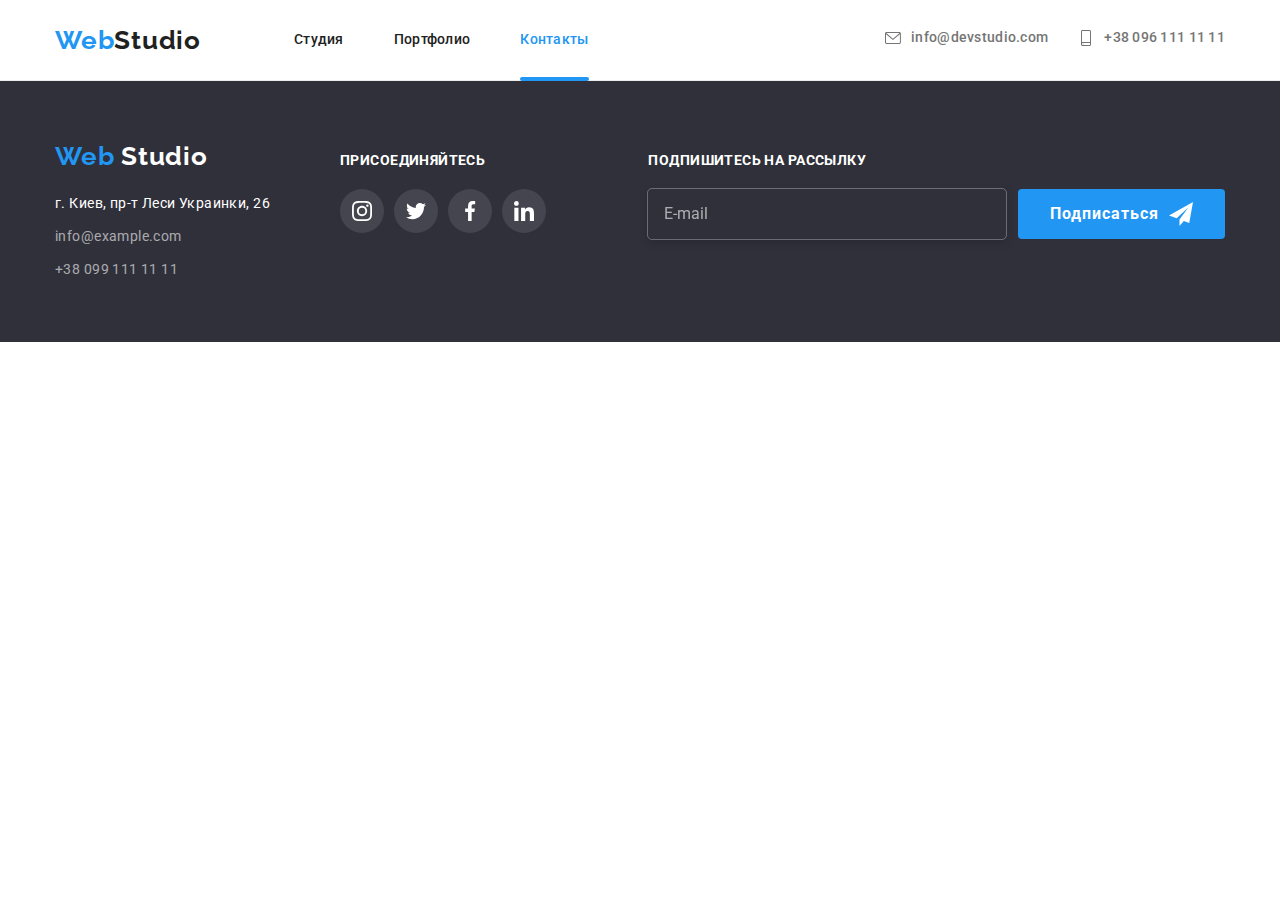
==== contacts.html @ 26ad6db4 "Initial commit" ====
<!DOCTYPE html>
<html lang="ru">
<head>
    <meta charset="UTF-8">
    <meta http-equiv="X-UA-Compatible" content="IE=edge">
    <meta name="viewport" content="width=device-width, initial-scale=1.0">
    <title>Contacts</title>
    <link href="https://fonts.googleapis.com/css2?family=Raleway:wght@700&family=Roboto:wght@400;500;700;900&display=swap"
        rel="stylesheet">
    <link rel="stylesheet" href="https://cdnjs.cloudflare.com/ajax/libs/modern-normalize/1.0.0/modern-normalize.min.css" />
    <link rel="stylesheet" href="./css/main.min.css">
</head>
<body>

    <!--шапка сайта-->
    <header class="page-header">
        <div class="container flex-container">
            <nav class="nav">
                <a href="" class="logo logo--light-theme"><span class="logo__accent">Web</span>Studio</a>
                <ul class="nav__list list">
                    <li class="nav__item item">
                        <a href="./index.html" class="nav__link  link">Студия</a>
                    </li>
                    <li class="nav__item item">
                        <a href="./portfolio.html" class="nav__link">Портфолио</a>
                    </li>
                    <li class="nav__item item">
                        <a href="./contacts.html" class="nav__link link nav__link--current link">Контакты</a>
                    </li>
                </ul>
            </nav>
            <ul class="contacts list">
                <li class="contacts__item">
                    <a href="mailto:info@devstudio.com" class="contacts__link link">
                        <svg class="contacts__icon" width="16px">
                            <use href="./images/icons.svg#icon-envelope">
                            </use>
                        </svg>info@devstudio.com
                    </a>
                </li>
                <li class="contacts__item">
                    <a href="tel:+380961111111" class="contacts__link">
                        <svg class="contacts__icon" width="16px">
                            <use href="./images/icons.svg#icon-smartphone"></use>
                        </svg>+38 096 111 11 11
                    </a>
                </li>
            </ul>
        </div>
    </header>
    
<!--Подвал-->
<footer class="footer">
    <div class="container footer__container">
        <div class="adress-thumb">
            <a class="logo logo--dark-theme" href="./index.html">
                <span class="logo__accent">Web</span>
                Studio
            </a>
            <address class="address">
                <span class="adress__text">г. Киев, пр-т Леси Украинки, 26</span>
                <ul class="adress__list list">
                    <li class="adress__item">
                        <a class="adress__link" href="mailto:info@example.com">info@example.com</a>
                    </li>
                    <li class="adress__item">
                        <a class="adress__link" href="tel:+380991111111">+38 099 111 11 11</a>
                    </li>
                </ul>
            </address>
        </div>
        <div class="join-form">
            <p class="join-form__title">присоединяйтесь</p>
            <ul class="join-form__socials socials list">
                <li class="socials__item">
                    <a href="" class="socials__link socials__link--dark-theme" aria-label="Instagram"><svg
                            class="socials__icon" width="20" height="20">
                            <use href="./images/icons.svg#icon-instagram"></use>
                        </svg>
                    </a>
                </li>
                <li class="socials__item">
                    <a href="" class="socials__link socials__link--dark-theme" aria-label="Twitter"><svg
                            class="socials__icon" width="20" height="20">
                            <use href="./images/icons.svg#icon-twitter"></use>
                        </svg>
                    </a>
                </li>
                <li class="socials__item">
                    <a href="" class="socials__link socials__link--dark-theme" aria-label="Facebook">
                        <svg class="socials__icon" width="20" height="20">
                            <use href="./images/icons.svg#icon-facebook"></use>
                        </svg>
                    </a>
                </li>
                <li class="socials__item">
                    <a href="" class="socials__link socials__link--dark-theme" aria-label="Linkedin">
                        <svg class="socials__icon" width="20" height="20">
                            <use href="./images/icons.svg#icon-linkedin"></use>
                        </svg>
                    </a>
                </li>
            </ul>
        </div>
        <div class="subscription footer__subscription">
            <h2 class="subscription__title">Подпишитесь на рассылку</h2>
            <form class="subscription__form">
                <input class="subscription__input" type="email" name="subscription" placeholder="E-mail">
                <button class="button subscription__button" type="submit">Подписаться
                    <svg class="button__icon" width="24" height="24">
                        <use href="./images/icons.svg#icon-send">
                    </svg>
                </button>
            </form>
        </div>
    </div>

</footer>
    </body>
</html>
---- css/main.min.css ----
:root{--primary-font: roboto, sans-serif;--secondary-font: Raleway, sans-serif;--text-color: #757575;--title-color: #212121;--white-color: #ffffff;--white-transparency-06: rgba(255, 255, 255, 0.6);--modal-placeholder-color: rgba(117, 117, 117, 0.5);--footer-placeholder-color: rgba(255, 255, 255, 0.6);--accent-color: #2196f3;--hover-color: #188ce8;--primary-bkgrnd: #ffffff;--secondary-bkgrnd: #f5f4fa;--button-bkgrnd: #f5f4fa;--hero-bkgrnd: #c4c4c4;--icon-bkgrnd: #f5f4fa;--footer-icon-bkgrnd: rgba(255, 255, 255, 0.1);--card-overlay: rgba(33, 150, 243, 0.9);--footer-background-color: rgba(47, 48, 58, 1);--header-border: #ececec;--portfolio-card-border: #eeeeee;--clients-border: #afb1b8;--timing-function: cubic-bezier(0.4, 0, 0.2, 1);--filter-button-shadow: 0px 3px 1px rgba(0, 0, 0, 0.1),
        0px 1px 2px rgba(0, 0, 0, 0.08), 0px 2px 2px rgba(0, 0, 0, 0.12);--team-card-shadow: 0px 1px 3px rgba(0, 0, 0, 0.12),
        0px 1px 1px rgba(0, 0, 0, 0.14), 0px 2px 1px rgba(0, 0, 0, 0.2);--portfolio-card-shadow: 0px 1px 1px rgba(0, 0, 0, 0.12),
        0px 4px 4px rgba(0, 0, 0, 0.06), 1px 4px 6px rgba(0, 0, 0, 0.16);--icon-color: #afb1b8;--order-form__icon-color: rgba(33, 33, 33, 1);--checkbox-color: rgba(33, 33, 33, 1);--Hero-overlay: rgba(47, 48, 58, 0.4);--cards-gap: 30px}body{background-color:var(--primary-bkgrnd);color:var(--text-color);font-family:var(--primary-font)}.list{list-style:none;margin:0;padding:0}.container{margin:0 auto;width:1200px;padding:0 15px}.title{margin:0;color:var(--title-color);font-weight:700;font-size:36px;line-height:1.17;text-align:center;letter-spacing:0.03em}img{display:block;max-width:100%}.visually-hidden{position:absolute;width:1px;height:1px;margin:-1px;border:0;padding:0;white-space:nowrap;-webkit-clip-path:inset(100%);clip-path:inset(100%);clip:rect(0 0 0 0);overflow:hidden}.page-header{border-bottom:1px solid var(--header-border)}.flex-container{display:-webkit-box;display:-ms-flexbox;display:flex}.logo{display:block;text-decoration:none;font-family:var(--secondary-font);font-weight:700;font-size:26px;line-height:1.19;letter-spacing:0.03em}.logo--light-theme{margin-right:93px;color:var(--title-color)}.logo--dark-theme{margin-right:0;margin-bottom:20px;color:var(--white-color)}.logo__accent{color:var(--accent-color)}.nav{display:-webkit-box;display:-ms-flexbox;display:flex;-webkit-box-align:center;-ms-flex-align:center;align-items:center}.nav__list{display:-webkit-box;display:-ms-flexbox;display:flex}.nav__item{position:relative}.nav__item:not(:last-child){margin-right:50px}.nav__link{display:block;padding-top:32px;padding-bottom:32px;color:var(--title-color);text-decoration:none;font-weight:500;font-size:14px;line-height:1.14;letter-spacing:0.02em;-webkit-transition:color 250ms var(--timing-function);transition:color 250ms var(--timing-function)}.nav__link:hover,.nav__link:focus{color:var(--accent-color)}.nav__link--current{color:var(--accent-color)}.nav__link--current::after{content:'';display:block;position:absolute;bottom:-1px;width:100%;height:4px;border-radius:2px;background-color:var(--accent-color)}.contacts{display:-webkit-box;display:-ms-flexbox;display:flex;margin-left:auto;-webkit-box-align:center;-ms-flex-align:center;align-items:center}.contacts__item:last-child{margin-left:30px}.contacts__link{color:var(--text-color);display:-webkit-inline-box;display:-ms-inline-flexbox;display:inline-flex;-webkit-box-align:center;-ms-flex-align:center;align-items:center;-webkit-transition:color 250ms var(--timing-function);transition:color 250ms var(--timing-function);text-decoration:none;font-weight:500;font-size:14px;line-height:1.14;letter-spacing:0.02em}.contacts__link:hover,.contacts__link:focus{color:var(--accent-color)}.contacts__icon{width:16px;height:16px;margin-right:10px;fill:currentColor}.hero{padding-top:200px;padding-bottom:200px;text-align:center;color:var(--white-color);width:1600px;height:600px;margin-left:auto;margin-right:auto;background-image:-webkit-gradient(linear, left top, left bottom, from(var(--Hero-overlay)), to(var(--Hero-overlay))),url(../images/bgrnd-img.jpg);background-image:linear-gradient(var(--Hero-overlay), var(--Hero-overlay)),url(../images/bgrnd-img.jpg);background-color:var(--hero-bkgrnd)}.hero__title{margin-top:0;margin-bottom:30px;margin-right:auto;margin-left:auto;max-width:696px;font-weight:900;font-size:44px;line-height:1.36;letter-spacing:0.06em;text-transform:uppercase;text-align:center}.button{border:none;display:inline-block;min-width:200px;border-radius:4px;padding:10px 32px;background-color:var(--accent-color);color:var(--white-color);-webkit-transition:background-color 250ms var(--timing-function);transition:background-color 250ms var(--timing-function);font-family:var(--primary-font);font-weight:700;font-size:16px;line-height:1.87;cursor:pointer;-webkit-box-align:center;-ms-flex-align:center;align-items:center;text-align:center;letter-spacing:0.06em}.button:hover,.button:focus{background-color:var(--hover-color)}.subscription__button{display:-webkit-box;display:-ms-flexbox;display:flex;-webkit-box-align:center;-ms-flex-align:center;align-items:center;-webkit-box-pack:center;-ms-flex-pack:center;justify-content:center}.button__icon{margin-left:10px}.button{border:none;display:inline-block;min-width:200px;border-radius:4px;padding:10px 32px;background-color:var(--accent-color);color:var(--white-color);-webkit-transition:background-color 250ms var(--timing-function);transition:background-color 250ms var(--timing-function);font-family:var(--primary-font);font-weight:700;font-size:16px;line-height:1.87;cursor:pointer;-webkit-box-align:center;-ms-flex-align:center;align-items:center;text-align:center;letter-spacing:0.06em}.button:hover,.button:focus{background-color:var(--hover-color)}.subscription__button{display:-webkit-box;display:-ms-flexbox;display:flex;-webkit-box-align:center;-ms-flex-align:center;align-items:center;-webkit-box-pack:center;-ms-flex-pack:center;justify-content:center}.button__icon{margin-left:10px}.hero-backdrop{position:fixed;left:0;top:0;width:100%;height:100%;background-color:rgba(0,0,0,0.2);opacity:1;-webkit-transition:opacity 250ms var(--timing-function);transition:opacity 250ms var(--timing-function)}.hero-backdrop.is-hidden{opacity:0;pointer-events:none}.hero-backdrop.is-hidden .hero-modal{-webkit-transform:translate(-50%, -50%) scale(0.5);transform:translate(-50%, -50%) scale(0.5)}.hero-modal{position:absolute;z-index:100;width:528px;padding-top:40px;padding-bottom:40px;padding-left:41px;padding-right:39px;top:50%;left:50%;-webkit-transform:translate(-50%, -50%) scale(1);transform:translate(-50%, -50%) scale(1);background-color:var(--white-color);border-radius:4px;-webkit-transition:-webkit-transform 250ms var(--timing-function);transition:-webkit-transform 250ms var(--timing-function);transition:transform 250ms var(--timing-function);transition:transform 250ms var(--timing-function), -webkit-transform 250ms var(--timing-function);-webkit-box-shadow:0px 1px 3px rgba(0,0,0,0.12),0px 1px 1px rgba(0,0,0,0.14),0px 2px 1px rgba(0,0,0,0.2);box-shadow:0px 1px 3px rgba(0,0,0,0.12),0px 1px 1px rgba(0,0,0,0.14),0px 2px 1px rgba(0,0,0,0.2)}.button-close{position:absolute;display:-webkit-inline-box;display:-ms-inline-flexbox;display:inline-flex;top:8px;right:4px;border-radius:50%;width:30px;height:30px;padding:0;border:1px solid rgba(0,0,0,0.1);background-color:var(--white-color);color:#000;-webkit-box-pack:center;-ms-flex-pack:center;justify-content:center;-webkit-box-align:center;-ms-flex-align:center;align-items:center;-webkit-transition:background-color 250ms var(--timing-function);transition:background-color 250ms var(--timing-function)}.button-close:hover,.button-close:focus{color:var(--accent-color)}.button-close .button-close__icon{width:18px;height:18px;fill:currentColor;-webkit-transition:color 250ms var(--timing-function);transition:color 250ms var(--timing-function)}.order-form__title{display:block;color:var(--title-color);margin-bottom:20px;text-align:center;Font-style:Bold;Font-size:20px;Line-height:1.15;Letter-spacing:3%}.order-form__label{color:var(--text-color);text-align:left;margin-bottom:4px;font-size:12px;line-height:1.17}.inputarea{width:448px;margin:0;margin-left:auto;margin-right:auto;padding:0;list-style:none;display:-webkit-box;display:-ms-flexbox;display:flex;-webkit-box-orient:vertical;-webkit-box-direction:normal;-ms-flex-direction:column;flex-direction:column}.order-form__item{position:relative;display:-webkit-box;display:-ms-flexbox;display:flex;-webkit-box-orient:vertical;-webkit-box-direction:normal;-ms-flex-direction:column;flex-direction:column}.order-form__item:not(:last-child){margin-bottom:10px}.order-form__item:last-child{margin-bottom:20px}.order-form__input{border:1px solid rgba(33,33,33,0.2);border-radius:4px;padding:11px 12px;padding-left:42px;-webkit-transition:border 250ms var(--timing-function);transition:border 250ms var(--timing-function)}.order-form__input:focus{border:1px solid #2196f3;-webkit-box-sizing:border-box;box-sizing:border-box;border-radius:4px;outline:transparent}.order-form__input:focus ~ .order-form__thumb{color:var(--accent-color)}.order-form__icon{position:absolute;bottom:11px;left:12px;fill:currentColor}.order-form__thumb{color:var(--order-form__icon-color);-webkit-transition:color 250ms var(--timing-function);transition:color 250ms var(--timing-function)}.order-form__textarea{padding:12px 16px;border:1px solid rgba(33,33,33,0.2);border-radius:4px;height:138px;resize:none;-webkit-transition:border 250ms var(--timing-function);transition:border 250ms var(--timing-function)}.order-form__textarea::-webkit-input-placeholder{font-size:14px;line-height:1.14;color:var(--modal-placeholder-color)}.order-form__textarea:-ms-input-placeholder{font-size:14px;line-height:1.14;color:var(--modal-placeholder-color)}.order-form__textarea::-ms-input-placeholder{font-size:14px;line-height:1.14;color:var(--modal-placeholder-color)}.order-form__textarea::placeholder{font-size:14px;line-height:1.14;color:var(--modal-placeholder-color)}.order-form__textarea:focus{border:1px solid #2196f3;-webkit-box-sizing:border-box;box-sizing:border-box;border-radius:4px;outline:transparent}.agreement-form{position:relative;display:-webkit-box;display:-ms-flexbox;display:flex;-webkit-box-align:center;-ms-flex-align:center;align-items:center;-webkit-box-pack:center;-ms-flex-pack:center;justify-content:center;margin-bottom:30px}.agreement-form__button{display:block;margin-left:auto;margin-right:auto}.agreement-form__label{font-size:14px;line-height:1.71}.agreement-form__link{color:var(--accent-color)}.checkbox{width:16px;height:15px}.checkbox__icon{position:absolute;top:50%;left:13px;-webkit-transform:translate(0, -50%);transform:translate(0, -50%);fill:var(--checkbox-color);-webkit-transition:background-color 250ms var(--timing-function);transition:background-color 250ms var(--timing-function)}.agreement-form__checkbox:checked ~ .checkbox .checkbox__icon{background-color:var(--accent-color);border-radius:1px;fill:var(--white-color)}.checkbox__icon--active{fill:transparent;-webkit-transition:fill 250ms var(--timing-function);transition:fill 250ms var(--timing-function)}.features{padding-top:94px;padding-bottom:94px}.features__list{display:-webkit-box;display:-ms-flexbox;display:flex}.features__icon{width:70px;height:70px}.features__thumb{display:-webkit-box;display:-ms-flexbox;display:flex;-webkit-box-pack:center;-ms-flex-pack:center;justify-content:center;-webkit-box-align:center;-ms-flex-align:center;align-items:center;height:120px;margin-bottom:30px;background-color:var(--icon-bkgrnd);border-radius:4px}.features__text{margin:0;color:var(--text-color);font-size:14px;line-height:1.71;letter-spacing:0.03em}.features__title{margin:0 0 10px;color:var(--title-color);font-weight:700;font-size:14px;line-height:1.14;letter-spacing:0.03em;text-transform:uppercase}.features__item{-ms-flex-preferred-size:270px;flex-basis:270px}.features__item:not(:last-child){margin-right:30px}.jobs{padding-bottom:94px}.jobs__title{margin-bottom:50px}.jobs__list{display:-webkit-box;display:-ms-flexbox;display:flex}.jobs__thumb{position:relative;z-index:-100}.jobs__item:not(:first-child){margin-left:30px}.jobs__text-area{position:absolute;display:-webkit-inline-box;display:-ms-inline-flexbox;display:inline-flex;left:0;bottom:0;width:100%;min-height:70px;-webkit-box-align:center;-ms-flex-align:center;align-items:center;-webkit-box-pack:center;-ms-flex-pack:center;justify-content:center;background-color:rgba(47,48,58,0.8)}.jobs__text{display:inline-block;color:var(--white-color);font-weight:700;font-size:14px;line-height:1.14;letter-spacing:0.03em;text-transform:uppercase}.team{padding-top:94px;padding-bottom:94px;background-color:var(--secondary-bkgrnd)}.team__title{margin-bottom:50px}.team__list{display:-webkit-box;display:-ms-flexbox;display:flex;-ms-flex-wrap:wrap;flex-wrap:wrap;margin-top:calc(-1 * var(--cards-gap));margin-left:calc(-1 * var(--cards-gap))}.team__card{background-color:var(--white-color);-ms-flex-preferred-size:calc(100% / 4 - var(--cards-gap));flex-basis:calc(100% / 4 - var(--cards-gap));margin-top:var(--cards-gap);margin-left:var(--cards-gap);-webkit-box-shadow:var(--team-card-shadow);box-shadow:var(--team-card-shadow);border-radius:0px 0px 4px 4px}.team__content{padding-top:30px;padding-bottom:30px;padding-left:32px;padding-right:32px}.team__name{text-align:center;margin:0 0 10px;color:var(--title-color);font-weight:500;font-size:16px;line-height:1.19;letter-spacing:0.03em}.team__prof{text-align:center;margin:0;margin-bottom:16px;font-size:16px;line-height:1.19;letter-spacing:0.03em}.socials{display:-webkit-box;display:-ms-flexbox;display:flex;-webkit-box-pack:center;-ms-flex-pack:center;justify-content:center}.socials__item:not(:first-child){margin-left:10px}.socials__icon{fill:currentColor;background-size:50px}.socials__link{display:-webkit-inline-box;display:-ms-inline-flexbox;display:inline-flex;-webkit-box-pack:center;-ms-flex-pack:center;justify-content:center;-webkit-box-align:center;-ms-flex-align:center;align-items:center;border-radius:50%;width:44px;height:44px;color:var(--icon-color);-webkit-transition:background-color 250ms var(--timing-function),color 250ms var(--timing-function);transition:background-color 250ms var(--timing-function),color 250ms var(--timing-function)}.socials__link:hover,.socials__link:focus{background-color:var(--accent-color);color:var(--white-color)}.socials__link--dark-theme{background-color:var(--footer-icon-bkgrnd);color:var(--white-color)}.clients{padding-top:94px;padding-bottom:94px}.clients__title{margin-bottom:50px}.clients__list{display:-webkit-box;display:-ms-flexbox;display:flex}.clients__item{display:-webkit-inline-box;display:-ms-inline-flexbox;display:inline-flex}.clients__item:not(:first-child){margin-left:30px}.clients__icon{fill:currentColor}.clients__link{min-width:170px;min-height:92px;-ms-flex-preferred-size:170px;flex-basis:170px;display:-webkit-inline-box;display:-ms-inline-flexbox;display:inline-flex;-webkit-box-pack:center;-ms-flex-pack:center;justify-content:center;-webkit-box-align:center;-ms-flex-align:center;align-items:center;border:1px solid var(--clients-border);color:var(--icon-color);border-radius:4px;-webkit-transition:color 250ms var(--timing-function),border 250ms var(--timing-function);transition:color 250ms var(--timing-function),border 250ms var(--timing-function)}.clients__link:hover,.clients__link:focus{border:1px solid var(--accent-color);color:var(--accent-color)}.works{padding-top:94px;padding-bottom:94px}.works__list{display:-webkit-box;display:-ms-flexbox;display:flex;-ms-flex-wrap:wrap;flex-wrap:wrap;margin-top:calc(-1 * var(--cards-gap));margin-left:calc(-1 * var(--cards-gap))}.works__item{-ms-flex-preferred-size:calc(100% / 3 - 30px);flex-basis:calc(100% / 3 - 30px);margin-left:var(--cards-gap);margin-top:var(--cards-gap)}.works__thumb{position:relative;overflow:hidden}.works__link{display:inline-block;text-decoration:none;margin:0;-webkit-transition:-webkit-box-shadow 250ms var(--timing-function);transition:-webkit-box-shadow 250ms var(--timing-function);transition:box-shadow 250ms var(--timing-function);transition:box-shadow 250ms var(--timing-function), -webkit-box-shadow 250ms var(--timing-function)}.works__link:hover,.works__link:focus{-webkit-box-shadow:var(--portfolio-card-shadow);box-shadow:var(--portfolio-card-shadow)}.works__link:hover .card-overlay,.works__link:focus .card-overlay{-webkit-transform:translate(0, 0);transform:translate(0, 0);opacity:1}.works__content{border:1px solid var(--portfolio-card-border);border-top:none;padding-top:20px;padding-bottom:20px;padding-left:24px;padding-right:24px}.works__title{margin:0 0 4px;color:var(--title-color);font-size:18px;line-height:2;letter-spacing:0.06em}.works__type{margin:0;color:var(--text-color);font-size:16px;line-height:1.87;letter-spacing:0.03em}.card-overlay{position:absolute;top:0;left:0;width:100%;height:100%;-webkit-transform:translate(0, 100%);transform:translate(0, 100%);padding:63px 24px;background-color:var(--card-overlay);opacity:0;-webkit-transition:opacity 750ms var(--timing-function),-webkit-transform 750ms var(--timing-function);transition:opacity 750ms var(--timing-function),-webkit-transform 750ms var(--timing-function);transition:transform 750ms var(--timing-function),opacity 750ms var(--timing-function);transition:transform 750ms var(--timing-function),opacity 750ms var(--timing-function),-webkit-transform 750ms var(--timing-function)}.card-overlay__text{color:var(--white-color);font-weight:400;font-size:18px;line-height:1.56;letter-spacing:0.03em;margin:0}.button-set{display:-webkit-box;display:-ms-flexbox;display:flex;-webkit-box-pack:center;-ms-flex-pack:center;justify-content:center;margin-bottom:50px}.button-set__item:not(:first-child){margin-left:8px}.button-filter{border-radius:4px;border:none;padding:6px 22px;min-width:73px;color:var(--title-color);background-color:var(--button-bkgrnd);font-family:var(--primary-font);font-weight:500;font-size:16px;line-height:1.62;cursor:pointer;text-align:center;letter-spacing:0.03em;-webkit-transition:background-color 250ms var(--timing-function),color 250ms var(--timing-function),-webkit-box-shadow 250ms var(--timing-function);transition:background-color 250ms var(--timing-function),color 250ms var(--timing-function),-webkit-box-shadow 250ms var(--timing-function);transition:background-color 250ms var(--timing-function),color 250ms var(--timing-function),box-shadow 250ms var(--timing-function);transition:background-color 250ms var(--timing-function),color 250ms var(--timing-function),box-shadow 250ms var(--timing-function),-webkit-box-shadow 250ms var(--timing-function)}.button-filter:hover,.button-filter:focus{color:var(--white-color);background-color:var(--accent-color);-webkit-box-shadow:var(--filter-button-shadow);box-shadow:var(--filter-button-shadow)}.footer{padding-top:60px;padding-bottom:60px;background-color:var(--footer-background-color)}.footer__container{display:-webkit-box;display:-ms-flexbox;display:flex;-webkit-box-align:baseline;-ms-flex-align:baseline;align-items:baseline}.address{color:var(--white-color);font-size:14px;line-height:1.71;letter-spacing:0.03em;font-style:normal}.adress__link{color:var(--white-transparency-06);text-decoration:none;font-style:normal;font-size:14px;line-height:1.71;letter-spacing:0.03em;-webkit-transition:color 250ms var(--timing-function);transition:color 250ms var(--timing-function)}.adress__link:hover,.adress__link:focus{color:var(--accent-color)}.adress__text{display:block;margin-bottom:9px}.adress__item:not(:first-child){margin-top:9px}.join-form{margin-left:70px}.join-form__title{display:inline-block;margin-top:0;margin-bottom:20px;color:var(--white-color);font-weight:700;font-size:14px;line-height:1.14;letter-spacing:0.03em;text-transform:uppercase}.subscription{margin-left:auto}.subscription__title{display:inline-block;margin-top:0;margin-bottom:20px;color:var(--white-color);font-weight:700;font-size:14px;line-height:1.14;letter-spacing:0.03em;text-transform:uppercase}.subscription__form{display:-webkit-box;display:-ms-flexbox;display:flex;position:relative;color:var(--white-color)}.subscription__input{width:358px;height:50px;padding:15px 16px;margin-right:12px;color:var(--white-color);background-color:var(--footer-background-color);outline:1px solid rgba(255,255,255,0.3);border:none;-webkit-box-sizing:border-box;box-sizing:border-box;-webkit-filter:drop-shadow(0px 4px 4px rgba(0,0,0,0.15));filter:drop-shadow(0px 4px 4px rgba(0,0,0,0.15));border-radius:4px;-webkit-transition:outline 750ms var(--timing-function);transition:outline 750ms var(--timing-function)}.subscription__input:focus{outline:1px solid var(--white-color)}.subscription__input::-webkit-input-placeholder{color:var(--footer-placeholder-color);font-family:var(--primary-font);font-style:normal;font-weight:400;font-size:16px;line-height:1.25}.subscription__input:-ms-input-placeholder{color:var(--footer-placeholder-color);font-family:var(--primary-font);font-style:normal;font-weight:400;font-size:16px;line-height:1.25}.subscription__input::-ms-input-placeholder{color:var(--footer-placeholder-color);font-family:var(--primary-font);font-style:normal;font-weight:400;font-size:16px;line-height:1.25}.subscription__input::placeholder{color:var(--footer-placeholder-color);font-family:var(--primary-font);font-style:normal;font-weight:400;font-size:16px;line-height:1.25}
/*# sourceMappingURL=main.min.css.map */
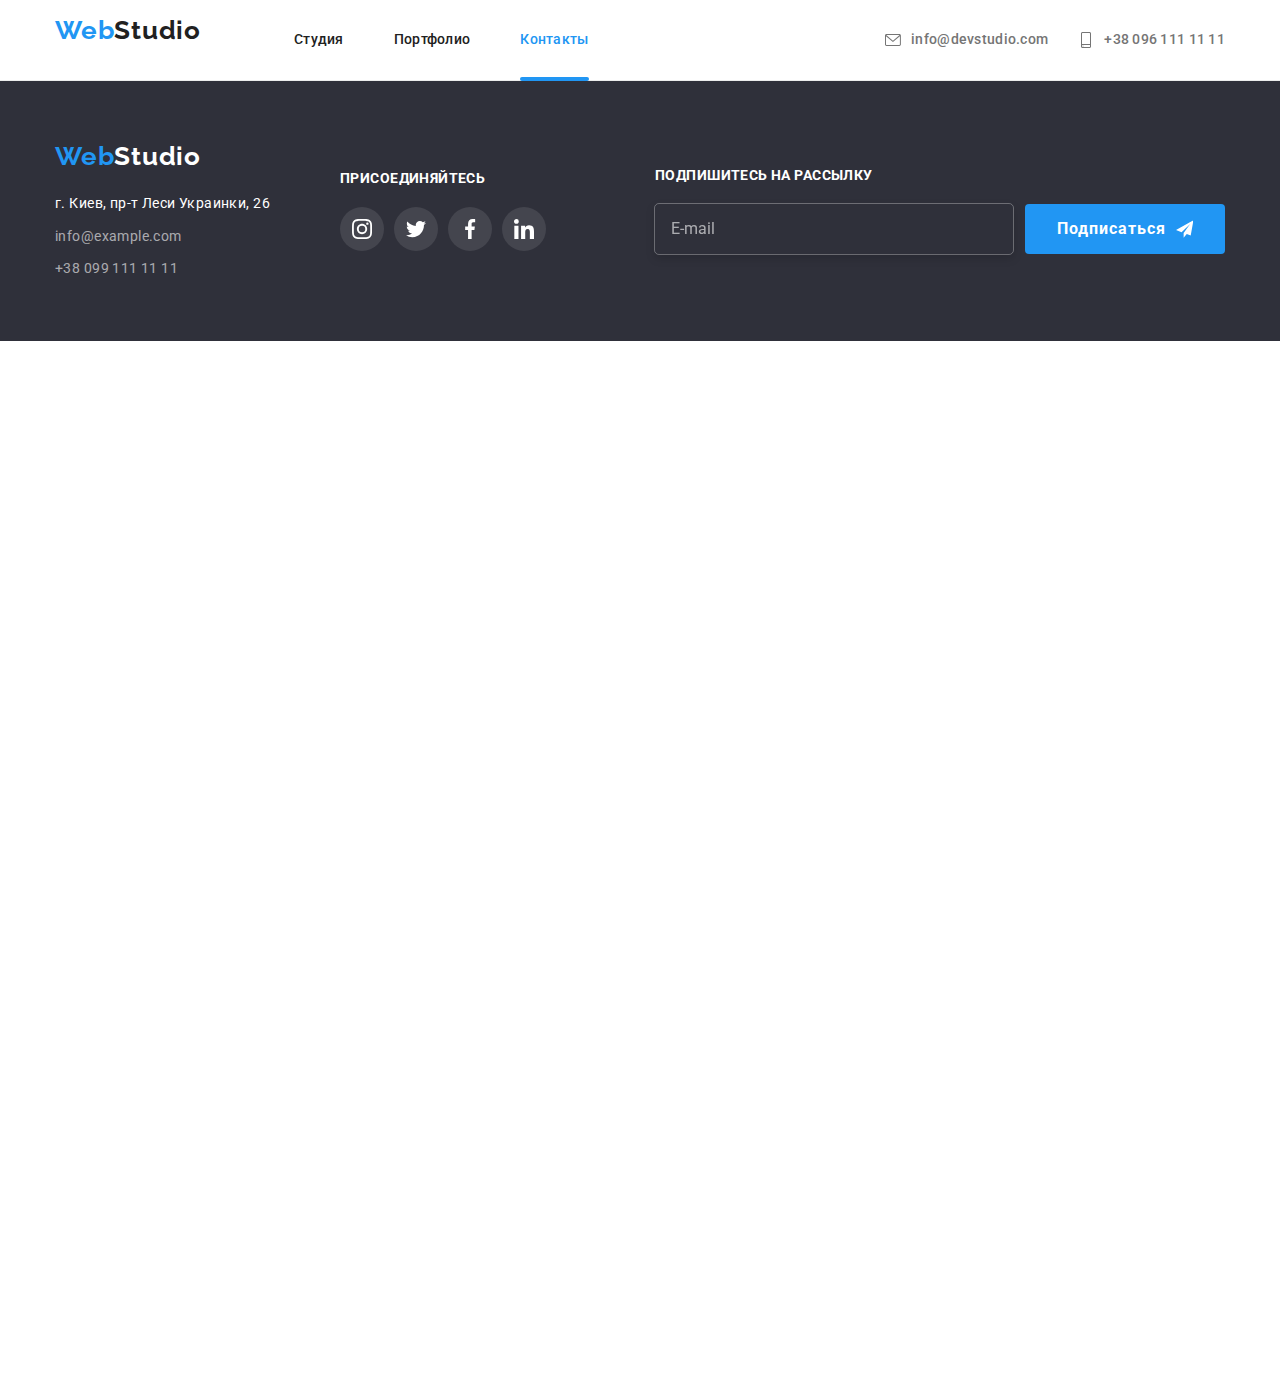
==== commit 1d38d147: "Адаптация страницы Портфолио" ====
--- a/contacts.html
+++ b/contacts.html
@@ -19,10 +19,10 @@
                 <a href="" class="logo logo--light-theme"><span class="logo__accent">Web</span>Studio</a>
                 <ul class="nav__list list">
                     <li class="nav__item item">
-                        <a href="./index.html" class="nav__link  link">Студия</a>
+                        <a href="./index.html" class="nav__link">Студия</a>
                     </li>
                     <li class="nav__item item">
-                        <a href="./portfolio.html" class="nav__link">Портфолио</a>
+                        <a href="./portfolio.html" class="nav__link link">Портфолио</a>
                     </li>
                     <li class="nav__item item">
                         <a href="./contacts.html" class="nav__link link nav__link--current link">Контакты</a>
@@ -33,7 +33,7 @@
                 <li class="contacts__item">
                     <a href="mailto:info@devstudio.com" class="contacts__link link">
                         <svg class="contacts__icon" width="16px">
-                            <use href="./images/icons.svg#icon-envelope">
+                            <use href="./images/icons/icons.svg#icon-envelope">
                             </use>
                         </svg>info@devstudio.com
                     </a>
@@ -41,74 +41,82 @@
                 <li class="contacts__item">
                     <a href="tel:+380961111111" class="contacts__link">
                         <svg class="contacts__icon" width="16px">
-                            <use href="./images/icons.svg#icon-smartphone"></use>
+                            <use href="./images/icons/icons.svg#icon-smartphone"></use>
                         </svg>+38 096 111 11 11
                     </a>
                 </li>
             </ul>
+            <button class="mobile-menu__button" aria-label="Кнопка открытия меню" data-menu-button aria-expanded="false">
+                <svg class="mobile-menu__icon" width="40px" height="40px">
+                    <use class="mobile-menu__open" href="./images/icons/icons.svg#icon-mobile-menu"></use>
+                    <use class="mobile-menu__close" href="./images/icons/icons.svg#icon-mobile-close"></use>
+                </svg>
+            </button>
         </div>
     </header>
     
 <!--Подвал-->
 <footer class="footer">
     <div class="container footer__container">
-        <div class="adress-thumb">
-            <a class="logo logo--dark-theme" href="./index.html">
-                <span class="logo__accent">Web</span>
-                Studio
-            </a>
-            <address class="address">
-                <span class="adress__text">г. Киев, пр-т Леси Украинки, 26</span>
-                <ul class="adress__list list">
-                    <li class="adress__item">
-                        <a class="adress__link" href="mailto:info@example.com">info@example.com</a>
+        <div class="footer__thumb">
+            <div class="adress-thumb">
+                <a class="logo logo--dark-theme" href="./index.html">
+                    <span class="logo__accent">Web</span>Studio
+                </a>
+                <address class="address">
+                    <span class="adress__text">г. Киев, пр-т Леси Украинки, 26</span>
+                    <ul class="adress__list list">
+                        <li class="adress__item">
+                            <a class="adress__link" href="mailto:info@example.com">info@example.com</a>
+                        </li>
+                        <li class="adress__item">
+                            <a class="adress__link" href="tel:+380991111111">+38 099 111 11 11</a>
+                        </li>
+                    </ul>
+                </address>
+            </div>
+            <div class="join-form">
+                <p class="join-form__title">присоединяйтесь</p>
+                <ul class="join-form__socials socials list">
+                    <li class="socials__item">
+                        <a href="" class="socials__link socials__link--dark-theme" aria-label="Instagram"><svg
+                                class="socials__icon" width="20" height="20">
+                                <use href="./images/icons/icons.svg#icon-instagram"></use>
+                            </svg>
+                        </a>
                     </li>
-                    <li class="adress__item">
-                        <a class="adress__link" href="tel:+380991111111">+38 099 111 11 11</a>
+                    <li class="socials__item">
+                        <a href="" class="socials__link socials__link--dark-theme" aria-label="Twitter"><svg
+                                class="socials__icon" width="20" height="20">
+                                <use href="./images/icons/icons.svg#icon-twitter"></use>
+                            </svg>
+                        </a>
+                    </li>
+                    <li class="socials__item">
+                        <a href="" class="socials__link socials__link--dark-theme" aria-label="Facebook">
+                            <svg class="socials__icon" width="20" height="20">
+                                <use href="./images/icons/icons.svg#icon-facebook"></use>
+                            </svg>
+                        </a>
+                    </li>
+                    <li class="socials__item">
+                        <a href="" class="socials__link socials__link--dark-theme" aria-label="Linkedin">
+                            <svg class="socials__icon" width="20" height="20">
+                                <use href="./images/icons/icons.svg#icon-linkedin"></use>
+                            </svg>
+                        </a>
                     </li>
                 </ul>
-            </address>
+            </div>
         </div>
-        <div class="join-form">
-            <p class="join-form__title">присоединяйтесь</p>
-            <ul class="join-form__socials socials list">
-                <li class="socials__item">
-                    <a href="" class="socials__link socials__link--dark-theme" aria-label="Instagram"><svg
-                            class="socials__icon" width="20" height="20">
-                            <use href="./images/icons.svg#icon-instagram"></use>
-                        </svg>
-                    </a>
-                </li>
-                <li class="socials__item">
-                    <a href="" class="socials__link socials__link--dark-theme" aria-label="Twitter"><svg
-                            class="socials__icon" width="20" height="20">
-                            <use href="./images/icons.svg#icon-twitter"></use>
-                        </svg>
-                    </a>
-                </li>
-                <li class="socials__item">
-                    <a href="" class="socials__link socials__link--dark-theme" aria-label="Facebook">
-                        <svg class="socials__icon" width="20" height="20">
-                            <use href="./images/icons.svg#icon-facebook"></use>
-                        </svg>
-                    </a>
-                </li>
-                <li class="socials__item">
-                    <a href="" class="socials__link socials__link--dark-theme" aria-label="Linkedin">
-                        <svg class="socials__icon" width="20" height="20">
-                            <use href="./images/icons.svg#icon-linkedin"></use>
-                        </svg>
-                    </a>
-                </li>
-            </ul>
-        </div>
+
         <div class="subscription footer__subscription">
             <h2 class="subscription__title">Подпишитесь на рассылку</h2>
             <form class="subscription__form">
                 <input class="subscription__input" type="email" name="subscription" placeholder="E-mail">
                 <button class="button subscription__button" type="submit">Подписаться
                     <svg class="button__icon" width="24" height="24">
-                        <use href="./images/icons.svg#icon-send">
+                        <use href="./images/icons/icons.svg#icon-send">
                     </svg>
                 </button>
             </form>
@@ -116,5 +124,48 @@
     </div>
 
 </footer>
+<!-- Мобильное меню -->
+<div class="mobile-menu" data-menu>
+    <nav class="mobile-nav">
+        <ul class="mobile-nav__list list">
+            <li class="mobile-nav__item">
+                <a href="./index.html" class="mobile-nav__link link">Студия</a>
+            </li>
+            <li class="mobile-nav__item">
+                <a href="./portfolio.html" class="mobile-nav__link link">Портфолио</a>
+            </li>
+            <li class="mobile-nav__item">
+                <a href="./contacts.html" class="mobile-nav__link link mobile-nav__link--current">Контакты</a>
+            </li>
+        </ul>
+    </nav>
+    <div class="mobile-contacts">
+        <ul class="mobile-contacts__list list">
+            <li class="mobile-contacts__item">
+                <a href="tel:+380961111111" class="mobile-contacts__tel">+38 096 111 11 11</a>
+            </li>
+            <li class="mobile-contacts__item">
+                <a href="mailto:info@devstudio.com" class="mobile-contacts__mail">info@devstudio.com</a>
+            </li>
+        </ul>
+    </div>
+    <div class="mobile-socials">
+        <ul class="mobile-socials__list list">
+            <li class="mobile-socials__item">
+                <a href="" class="mobile-socials__link" target="_blank" rel="noopener noreferrer">Instagram</a>
+            </li>
+            <li class="mobile-socials__item">
+                <a href="" class="mobile-socials__link" target="_blank" rel="noopener noreferrer">Twitter</a>
+            </li>
+            <li class="mobile-socials__item">
+                <a href="" class="mobile-socials__link" target="_blank" rel="noopener noreferrer">Facebook</a>
+            </li>
+            <li class="mobile-socials__item">
+                <a href="" class="mobile-socials__link" target="_blank" rel="noopener noreferrer">LinkedIn</a>
+            </li>
+        </ul>
+    </div>
+</div>
+<script src="./js/mobile-menu.js"></script>
     </body>
 </html>--- a/css/main.min.css
+++ b/css/main.min.css
@@ -1,5 +1,5 @@
 :root{--primary-font: roboto, sans-serif;--secondary-font: Raleway, sans-serif;--text-color: #757575;--title-color: #212121;--white-color: #ffffff;--white-transparency-06: rgba(255, 255, 255, 0.6);--modal-placeholder-color: rgba(117, 117, 117, 0.5);--footer-placeholder-color: rgba(255, 255, 255, 0.6);--accent-color: #2196f3;--hover-color: #188ce8;--primary-bkgrnd: #ffffff;--secondary-bkgrnd: #f5f4fa;--button-bkgrnd: #f5f4fa;--hero-bkgrnd: #c4c4c4;--icon-bkgrnd: #f5f4fa;--footer-icon-bkgrnd: rgba(255, 255, 255, 0.1);--card-overlay: rgba(33, 150, 243, 0.9);--footer-background-color: rgba(47, 48, 58, 1);--header-border: #ececec;--portfolio-card-border: #eeeeee;--clients-border: #afb1b8;--timing-function: cubic-bezier(0.4, 0, 0.2, 1);--filter-button-shadow: 0px 3px 1px rgba(0, 0, 0, 0.1),
         0px 1px 2px rgba(0, 0, 0, 0.08), 0px 2px 2px rgba(0, 0, 0, 0.12);--team-card-shadow: 0px 1px 3px rgba(0, 0, 0, 0.12),
         0px 1px 1px rgba(0, 0, 0, 0.14), 0px 2px 1px rgba(0, 0, 0, 0.2);--portfolio-card-shadow: 0px 1px 1px rgba(0, 0, 0, 0.12),
-        0px 4px 4px rgba(0, 0, 0, 0.06), 1px 4px 6px rgba(0, 0, 0, 0.16);--icon-color: #afb1b8;--order-form__icon-color: rgba(33, 33, 33, 1);--checkbox-color: rgba(33, 33, 33, 1);--Hero-overlay: rgba(47, 48, 58, 0.4);--cards-gap: 30px}body{background-color:var(--primary-bkgrnd);color:var(--text-color);font-family:var(--primary-font)}.list{list-style:none;margin:0;padding:0}.container{margin:0 auto;width:1200px;padding:0 15px}.title{margin:0;color:var(--title-color);font-weight:700;font-size:36px;line-height:1.17;text-align:center;letter-spacing:0.03em}img{display:block;max-width:100%}.visually-hidden{position:absolute;width:1px;height:1px;margin:-1px;border:0;padding:0;white-space:nowrap;-webkit-clip-path:inset(100%);clip-path:inset(100%);clip:rect(0 0 0 0);overflow:hidden}.page-header{border-bottom:1px solid var(--header-border)}.flex-container{display:-webkit-box;display:-ms-flexbox;display:flex}.logo{display:block;text-decoration:none;font-family:var(--secondary-font);font-weight:700;font-size:26px;line-height:1.19;letter-spacing:0.03em}.logo--light-theme{margin-right:93px;color:var(--title-color)}.logo--dark-theme{margin-right:0;margin-bottom:20px;color:var(--white-color)}.logo__accent{color:var(--accent-color)}.nav{display:-webkit-box;display:-ms-flexbox;display:flex;-webkit-box-align:center;-ms-flex-align:center;align-items:center}.nav__list{display:-webkit-box;display:-ms-flexbox;display:flex}.nav__item{position:relative}.nav__item:not(:last-child){margin-right:50px}.nav__link{display:block;padding-top:32px;padding-bottom:32px;color:var(--title-color);text-decoration:none;font-weight:500;font-size:14px;line-height:1.14;letter-spacing:0.02em;-webkit-transition:color 250ms var(--timing-function);transition:color 250ms var(--timing-function)}.nav__link:hover,.nav__link:focus{color:var(--accent-color)}.nav__link--current{color:var(--accent-color)}.nav__link--current::after{content:'';display:block;position:absolute;bottom:-1px;width:100%;height:4px;border-radius:2px;background-color:var(--accent-color)}.contacts{display:-webkit-box;display:-ms-flexbox;display:flex;margin-left:auto;-webkit-box-align:center;-ms-flex-align:center;align-items:center}.contacts__item:last-child{margin-left:30px}.contacts__link{color:var(--text-color);display:-webkit-inline-box;display:-ms-inline-flexbox;display:inline-flex;-webkit-box-align:center;-ms-flex-align:center;align-items:center;-webkit-transition:color 250ms var(--timing-function);transition:color 250ms var(--timing-function);text-decoration:none;font-weight:500;font-size:14px;line-height:1.14;letter-spacing:0.02em}.contacts__link:hover,.contacts__link:focus{color:var(--accent-color)}.contacts__icon{width:16px;height:16px;margin-right:10px;fill:currentColor}.hero{padding-top:200px;padding-bottom:200px;text-align:center;color:var(--white-color);width:1600px;height:600px;margin-left:auto;margin-right:auto;background-image:-webkit-gradient(linear, left top, left bottom, from(var(--Hero-overlay)), to(var(--Hero-overlay))),url(../images/bgrnd-img.jpg);background-image:linear-gradient(var(--Hero-overlay), var(--Hero-overlay)),url(../images/bgrnd-img.jpg);background-color:var(--hero-bkgrnd)}.hero__title{margin-top:0;margin-bottom:30px;margin-right:auto;margin-left:auto;max-width:696px;font-weight:900;font-size:44px;line-height:1.36;letter-spacing:0.06em;text-transform:uppercase;text-align:center}.button{border:none;display:inline-block;min-width:200px;border-radius:4px;padding:10px 32px;background-color:var(--accent-color);color:var(--white-color);-webkit-transition:background-color 250ms var(--timing-function);transition:background-color 250ms var(--timing-function);font-family:var(--primary-font);font-weight:700;font-size:16px;line-height:1.87;cursor:pointer;-webkit-box-align:center;-ms-flex-align:center;align-items:center;text-align:center;letter-spacing:0.06em}.button:hover,.button:focus{background-color:var(--hover-color)}.subscription__button{display:-webkit-box;display:-ms-flexbox;display:flex;-webkit-box-align:center;-ms-flex-align:center;align-items:center;-webkit-box-pack:center;-ms-flex-pack:center;justify-content:center}.button__icon{margin-left:10px}.button{border:none;display:inline-block;min-width:200px;border-radius:4px;padding:10px 32px;background-color:var(--accent-color);color:var(--white-color);-webkit-transition:background-color 250ms var(--timing-function);transition:background-color 250ms var(--timing-function);font-family:var(--primary-font);font-weight:700;font-size:16px;line-height:1.87;cursor:pointer;-webkit-box-align:center;-ms-flex-align:center;align-items:center;text-align:center;letter-spacing:0.06em}.button:hover,.button:focus{background-color:var(--hover-color)}.subscription__button{display:-webkit-box;display:-ms-flexbox;display:flex;-webkit-box-align:center;-ms-flex-align:center;align-items:center;-webkit-box-pack:center;-ms-flex-pack:center;justify-content:center}.button__icon{margin-left:10px}.hero-backdrop{position:fixed;left:0;top:0;width:100%;height:100%;background-color:rgba(0,0,0,0.2);opacity:1;-webkit-transition:opacity 250ms var(--timing-function);transition:opacity 250ms var(--timing-function)}.hero-backdrop.is-hidden{opacity:0;pointer-events:none}.hero-backdrop.is-hidden .hero-modal{-webkit-transform:translate(-50%, -50%) scale(0.5);transform:translate(-50%, -50%) scale(0.5)}.hero-modal{position:absolute;z-index:100;width:528px;padding-top:40px;padding-bottom:40px;padding-left:41px;padding-right:39px;top:50%;left:50%;-webkit-transform:translate(-50%, -50%) scale(1);transform:translate(-50%, -50%) scale(1);background-color:var(--white-color);border-radius:4px;-webkit-transition:-webkit-transform 250ms var(--timing-function);transition:-webkit-transform 250ms var(--timing-function);transition:transform 250ms var(--timing-function);transition:transform 250ms var(--timing-function), -webkit-transform 250ms var(--timing-function);-webkit-box-shadow:0px 1px 3px rgba(0,0,0,0.12),0px 1px 1px rgba(0,0,0,0.14),0px 2px 1px rgba(0,0,0,0.2);box-shadow:0px 1px 3px rgba(0,0,0,0.12),0px 1px 1px rgba(0,0,0,0.14),0px 2px 1px rgba(0,0,0,0.2)}.button-close{position:absolute;display:-webkit-inline-box;display:-ms-inline-flexbox;display:inline-flex;top:8px;right:4px;border-radius:50%;width:30px;height:30px;padding:0;border:1px solid rgba(0,0,0,0.1);background-color:var(--white-color);color:#000;-webkit-box-pack:center;-ms-flex-pack:center;justify-content:center;-webkit-box-align:center;-ms-flex-align:center;align-items:center;-webkit-transition:background-color 250ms var(--timing-function);transition:background-color 250ms var(--timing-function)}.button-close:hover,.button-close:focus{color:var(--accent-color)}.button-close .button-close__icon{width:18px;height:18px;fill:currentColor;-webkit-transition:color 250ms var(--timing-function);transition:color 250ms var(--timing-function)}.order-form__title{display:block;color:var(--title-color);margin-bottom:20px;text-align:center;Font-style:Bold;Font-size:20px;Line-height:1.15;Letter-spacing:3%}.order-form__label{color:var(--text-color);text-align:left;margin-bottom:4px;font-size:12px;line-height:1.17}.inputarea{width:448px;margin:0;margin-left:auto;margin-right:auto;padding:0;list-style:none;display:-webkit-box;display:-ms-flexbox;display:flex;-webkit-box-orient:vertical;-webkit-box-direction:normal;-ms-flex-direction:column;flex-direction:column}.order-form__item{position:relative;display:-webkit-box;display:-ms-flexbox;display:flex;-webkit-box-orient:vertical;-webkit-box-direction:normal;-ms-flex-direction:column;flex-direction:column}.order-form__item:not(:last-child){margin-bottom:10px}.order-form__item:last-child{margin-bottom:20px}.order-form__input{border:1px solid rgba(33,33,33,0.2);border-radius:4px;padding:11px 12px;padding-left:42px;-webkit-transition:border 250ms var(--timing-function);transition:border 250ms var(--timing-function)}.order-form__input:focus{border:1px solid #2196f3;-webkit-box-sizing:border-box;box-sizing:border-box;border-radius:4px;outline:transparent}.order-form__input:focus ~ .order-form__thumb{color:var(--accent-color)}.order-form__icon{position:absolute;bottom:11px;left:12px;fill:currentColor}.order-form__thumb{color:var(--order-form__icon-color);-webkit-transition:color 250ms var(--timing-function);transition:color 250ms var(--timing-function)}.order-form__textarea{padding:12px 16px;border:1px solid rgba(33,33,33,0.2);border-radius:4px;height:138px;resize:none;-webkit-transition:border 250ms var(--timing-function);transition:border 250ms var(--timing-function)}.order-form__textarea::-webkit-input-placeholder{font-size:14px;line-height:1.14;color:var(--modal-placeholder-color)}.order-form__textarea:-ms-input-placeholder{font-size:14px;line-height:1.14;color:var(--modal-placeholder-color)}.order-form__textarea::-ms-input-placeholder{font-size:14px;line-height:1.14;color:var(--modal-placeholder-color)}.order-form__textarea::placeholder{font-size:14px;line-height:1.14;color:var(--modal-placeholder-color)}.order-form__textarea:focus{border:1px solid #2196f3;-webkit-box-sizing:border-box;box-sizing:border-box;border-radius:4px;outline:transparent}.agreement-form{position:relative;display:-webkit-box;display:-ms-flexbox;display:flex;-webkit-box-align:center;-ms-flex-align:center;align-items:center;-webkit-box-pack:center;-ms-flex-pack:center;justify-content:center;margin-bottom:30px}.agreement-form__button{display:block;margin-left:auto;margin-right:auto}.agreement-form__label{font-size:14px;line-height:1.71}.agreement-form__link{color:var(--accent-color)}.checkbox{width:16px;height:15px}.checkbox__icon{position:absolute;top:50%;left:13px;-webkit-transform:translate(0, -50%);transform:translate(0, -50%);fill:var(--checkbox-color);-webkit-transition:background-color 250ms var(--timing-function);transition:background-color 250ms var(--timing-function)}.agreement-form__checkbox:checked ~ .checkbox .checkbox__icon{background-color:var(--accent-color);border-radius:1px;fill:var(--white-color)}.checkbox__icon--active{fill:transparent;-webkit-transition:fill 250ms var(--timing-function);transition:fill 250ms var(--timing-function)}.features{padding-top:94px;padding-bottom:94px}.features__list{display:-webkit-box;display:-ms-flexbox;display:flex}.features__icon{width:70px;height:70px}.features__thumb{display:-webkit-box;display:-ms-flexbox;display:flex;-webkit-box-pack:center;-ms-flex-pack:center;justify-content:center;-webkit-box-align:center;-ms-flex-align:center;align-items:center;height:120px;margin-bottom:30px;background-color:var(--icon-bkgrnd);border-radius:4px}.features__text{margin:0;color:var(--text-color);font-size:14px;line-height:1.71;letter-spacing:0.03em}.features__title{margin:0 0 10px;color:var(--title-color);font-weight:700;font-size:14px;line-height:1.14;letter-spacing:0.03em;text-transform:uppercase}.features__item{-ms-flex-preferred-size:270px;flex-basis:270px}.features__item:not(:last-child){margin-right:30px}.jobs{padding-bottom:94px}.jobs__title{margin-bottom:50px}.jobs__list{display:-webkit-box;display:-ms-flexbox;display:flex}.jobs__thumb{position:relative;z-index:-100}.jobs__item:not(:first-child){margin-left:30px}.jobs__text-area{position:absolute;display:-webkit-inline-box;display:-ms-inline-flexbox;display:inline-flex;left:0;bottom:0;width:100%;min-height:70px;-webkit-box-align:center;-ms-flex-align:center;align-items:center;-webkit-box-pack:center;-ms-flex-pack:center;justify-content:center;background-color:rgba(47,48,58,0.8)}.jobs__text{display:inline-block;color:var(--white-color);font-weight:700;font-size:14px;line-height:1.14;letter-spacing:0.03em;text-transform:uppercase}.team{padding-top:94px;padding-bottom:94px;background-color:var(--secondary-bkgrnd)}.team__title{margin-bottom:50px}.team__list{display:-webkit-box;display:-ms-flexbox;display:flex;-ms-flex-wrap:wrap;flex-wrap:wrap;margin-top:calc(-1 * var(--cards-gap));margin-left:calc(-1 * var(--cards-gap))}.team__card{background-color:var(--white-color);-ms-flex-preferred-size:calc(100% / 4 - var(--cards-gap));flex-basis:calc(100% / 4 - var(--cards-gap));margin-top:var(--cards-gap);margin-left:var(--cards-gap);-webkit-box-shadow:var(--team-card-shadow);box-shadow:var(--team-card-shadow);border-radius:0px 0px 4px 4px}.team__content{padding-top:30px;padding-bottom:30px;padding-left:32px;padding-right:32px}.team__name{text-align:center;margin:0 0 10px;color:var(--title-color);font-weight:500;font-size:16px;line-height:1.19;letter-spacing:0.03em}.team__prof{text-align:center;margin:0;margin-bottom:16px;font-size:16px;line-height:1.19;letter-spacing:0.03em}.socials{display:-webkit-box;display:-ms-flexbox;display:flex;-webkit-box-pack:center;-ms-flex-pack:center;justify-content:center}.socials__item:not(:first-child){margin-left:10px}.socials__icon{fill:currentColor;background-size:50px}.socials__link{display:-webkit-inline-box;display:-ms-inline-flexbox;display:inline-flex;-webkit-box-pack:center;-ms-flex-pack:center;justify-content:center;-webkit-box-align:center;-ms-flex-align:center;align-items:center;border-radius:50%;width:44px;height:44px;color:var(--icon-color);-webkit-transition:background-color 250ms var(--timing-function),color 250ms var(--timing-function);transition:background-color 250ms var(--timing-function),color 250ms var(--timing-function)}.socials__link:hover,.socials__link:focus{background-color:var(--accent-color);color:var(--white-color)}.socials__link--dark-theme{background-color:var(--footer-icon-bkgrnd);color:var(--white-color)}.clients{padding-top:94px;padding-bottom:94px}.clients__title{margin-bottom:50px}.clients__list{display:-webkit-box;display:-ms-flexbox;display:flex}.clients__item{display:-webkit-inline-box;display:-ms-inline-flexbox;display:inline-flex}.clients__item:not(:first-child){margin-left:30px}.clients__icon{fill:currentColor}.clients__link{min-width:170px;min-height:92px;-ms-flex-preferred-size:170px;flex-basis:170px;display:-webkit-inline-box;display:-ms-inline-flexbox;display:inline-flex;-webkit-box-pack:center;-ms-flex-pack:center;justify-content:center;-webkit-box-align:center;-ms-flex-align:center;align-items:center;border:1px solid var(--clients-border);color:var(--icon-color);border-radius:4px;-webkit-transition:color 250ms var(--timing-function),border 250ms var(--timing-function);transition:color 250ms var(--timing-function),border 250ms var(--timing-function)}.clients__link:hover,.clients__link:focus{border:1px solid var(--accent-color);color:var(--accent-color)}.works{padding-top:94px;padding-bottom:94px}.works__list{display:-webkit-box;display:-ms-flexbox;display:flex;-ms-flex-wrap:wrap;flex-wrap:wrap;margin-top:calc(-1 * var(--cards-gap));margin-left:calc(-1 * var(--cards-gap))}.works__item{-ms-flex-preferred-size:calc(100% / 3 - 30px);flex-basis:calc(100% / 3 - 30px);margin-left:var(--cards-gap);margin-top:var(--cards-gap)}.works__thumb{position:relative;overflow:hidden}.works__link{display:inline-block;text-decoration:none;margin:0;-webkit-transition:-webkit-box-shadow 250ms var(--timing-function);transition:-webkit-box-shadow 250ms var(--timing-function);transition:box-shadow 250ms var(--timing-function);transition:box-shadow 250ms var(--timing-function), -webkit-box-shadow 250ms var(--timing-function)}.works__link:hover,.works__link:focus{-webkit-box-shadow:var(--portfolio-card-shadow);box-shadow:var(--portfolio-card-shadow)}.works__link:hover .card-overlay,.works__link:focus .card-overlay{-webkit-transform:translate(0, 0);transform:translate(0, 0);opacity:1}.works__content{border:1px solid var(--portfolio-card-border);border-top:none;padding-top:20px;padding-bottom:20px;padding-left:24px;padding-right:24px}.works__title{margin:0 0 4px;color:var(--title-color);font-size:18px;line-height:2;letter-spacing:0.06em}.works__type{margin:0;color:var(--text-color);font-size:16px;line-height:1.87;letter-spacing:0.03em}.card-overlay{position:absolute;top:0;left:0;width:100%;height:100%;-webkit-transform:translate(0, 100%);transform:translate(0, 100%);padding:63px 24px;background-color:var(--card-overlay);opacity:0;-webkit-transition:opacity 750ms var(--timing-function),-webkit-transform 750ms var(--timing-function);transition:opacity 750ms var(--timing-function),-webkit-transform 750ms var(--timing-function);transition:transform 750ms var(--timing-function),opacity 750ms var(--timing-function);transition:transform 750ms var(--timing-function),opacity 750ms var(--timing-function),-webkit-transform 750ms var(--timing-function)}.card-overlay__text{color:var(--white-color);font-weight:400;font-size:18px;line-height:1.56;letter-spacing:0.03em;margin:0}.button-set{display:-webkit-box;display:-ms-flexbox;display:flex;-webkit-box-pack:center;-ms-flex-pack:center;justify-content:center;margin-bottom:50px}.button-set__item:not(:first-child){margin-left:8px}.button-filter{border-radius:4px;border:none;padding:6px 22px;min-width:73px;color:var(--title-color);background-color:var(--button-bkgrnd);font-family:var(--primary-font);font-weight:500;font-size:16px;line-height:1.62;cursor:pointer;text-align:center;letter-spacing:0.03em;-webkit-transition:background-color 250ms var(--timing-function),color 250ms var(--timing-function),-webkit-box-shadow 250ms var(--timing-function);transition:background-color 250ms var(--timing-function),color 250ms var(--timing-function),-webkit-box-shadow 250ms var(--timing-function);transition:background-color 250ms var(--timing-function),color 250ms var(--timing-function),box-shadow 250ms var(--timing-function);transition:background-color 250ms var(--timing-function),color 250ms var(--timing-function),box-shadow 250ms var(--timing-function),-webkit-box-shadow 250ms var(--timing-function)}.button-filter:hover,.button-filter:focus{color:var(--white-color);background-color:var(--accent-color);-webkit-box-shadow:var(--filter-button-shadow);box-shadow:var(--filter-button-shadow)}.footer{padding-top:60px;padding-bottom:60px;background-color:var(--footer-background-color)}.footer__container{display:-webkit-box;display:-ms-flexbox;display:flex;-webkit-box-align:baseline;-ms-flex-align:baseline;align-items:baseline}.address{color:var(--white-color);font-size:14px;line-height:1.71;letter-spacing:0.03em;font-style:normal}.adress__link{color:var(--white-transparency-06);text-decoration:none;font-style:normal;font-size:14px;line-height:1.71;letter-spacing:0.03em;-webkit-transition:color 250ms var(--timing-function);transition:color 250ms var(--timing-function)}.adress__link:hover,.adress__link:focus{color:var(--accent-color)}.adress__text{display:block;margin-bottom:9px}.adress__item:not(:first-child){margin-top:9px}.join-form{margin-left:70px}.join-form__title{display:inline-block;margin-top:0;margin-bottom:20px;color:var(--white-color);font-weight:700;font-size:14px;line-height:1.14;letter-spacing:0.03em;text-transform:uppercase}.subscription{margin-left:auto}.subscription__title{display:inline-block;margin-top:0;margin-bottom:20px;color:var(--white-color);font-weight:700;font-size:14px;line-height:1.14;letter-spacing:0.03em;text-transform:uppercase}.subscription__form{display:-webkit-box;display:-ms-flexbox;display:flex;position:relative;color:var(--white-color)}.subscription__input{width:358px;height:50px;padding:15px 16px;margin-right:12px;color:var(--white-color);background-color:var(--footer-background-color);outline:1px solid rgba(255,255,255,0.3);border:none;-webkit-box-sizing:border-box;box-sizing:border-box;-webkit-filter:drop-shadow(0px 4px 4px rgba(0,0,0,0.15));filter:drop-shadow(0px 4px 4px rgba(0,0,0,0.15));border-radius:4px;-webkit-transition:outline 750ms var(--timing-function);transition:outline 750ms var(--timing-function)}.subscription__input:focus{outline:1px solid var(--white-color)}.subscription__input::-webkit-input-placeholder{color:var(--footer-placeholder-color);font-family:var(--primary-font);font-style:normal;font-weight:400;font-size:16px;line-height:1.25}.subscription__input:-ms-input-placeholder{color:var(--footer-placeholder-color);font-family:var(--primary-font);font-style:normal;font-weight:400;font-size:16px;line-height:1.25}.subscription__input::-ms-input-placeholder{color:var(--footer-placeholder-color);font-family:var(--primary-font);font-style:normal;font-weight:400;font-size:16px;line-height:1.25}.subscription__input::placeholder{color:var(--footer-placeholder-color);font-family:var(--primary-font);font-style:normal;font-weight:400;font-size:16px;line-height:1.25}
+        0px 4px 4px rgba(0, 0, 0, 0.06), 1px 4px 6px rgba(0, 0, 0, 0.16);--icon-color: #afb1b8;--order-form__icon-color: rgba(33, 33, 33, 1);--checkbox-color: rgba(33, 33, 33, 1);--Hero-overlay: rgba(47, 48, 58, 0.4);--cards-gap: 30px}body{background-color:var(--primary-bkgrnd);color:var(--text-color);font-family:var(--primary-font)}.list{list-style:none;margin:0;padding:0}.container{max-width:480px;margin:0 auto;padding:0 15px}@media screen and (min-width: 768px){.container{max-width:768px}}@media screen and (min-width: 1200px){.container{max-width:1200px}}.title{margin:0;color:var(--title-color);font-weight:700;font-size:36px;line-height:1.17;text-align:center;letter-spacing:0.03em}img{display:block;max-width:100%}.visually-hidden{position:absolute;width:1px;height:1px;margin:-1px;border:0;padding:0;white-space:nowrap;-webkit-clip-path:inset(100%);clip-path:inset(100%);clip:rect(0 0 0 0);overflow:hidden}.button{border:none;display:block;min-width:200px;border-radius:4px;padding:10px 32px;background-color:var(--accent-color);color:var(--white-color);-webkit-transition:background-color 250ms var(--timing-function);transition:background-color 250ms var(--timing-function);font-family:var(--primary-font);font-weight:700;font-size:16px;line-height:1.87;cursor:pointer;-webkit-box-align:center;-ms-flex-align:center;align-items:center;text-align:center;letter-spacing:0.06em}.button:hover,.button:focus{background-color:var(--hover-color)}.subscription__button{display:-webkit-box;display:-ms-flexbox;display:flex;-webkit-box-align:center;-ms-flex-align:center;align-items:center;-webkit-box-pack:center;-ms-flex-pack:center;justify-content:center}.button__icon{margin-left:10px}.button-close{position:absolute;display:-webkit-inline-box;display:-ms-inline-flexbox;display:inline-flex;top:8px;right:4px;border-radius:50%;width:30px;height:30px;padding:0;border:1px solid rgba(0,0,0,0.1);background-color:var(--white-color);color:#000;-webkit-box-pack:center;-ms-flex-pack:center;justify-content:center;-webkit-box-align:center;-ms-flex-align:center;align-items:center;-webkit-transition:background-color 250ms var(--timing-function);transition:background-color 250ms var(--timing-function)}.button-close:hover,.button-close:focus{color:var(--accent-color)}.button-close .button-close__icon{width:18px;height:18px;fill:currentColor;-webkit-transition:color 250ms var(--timing-function);transition:color 250ms var(--timing-function)}.button-set{display:-webkit-box;display:-ms-flexbox;display:flex;-ms-flex-wrap:wrap;flex-wrap:wrap;-webkit-box-pack:left;-ms-flex-pack:left;justify-content:left;margin-bottom:40px;max-width:370px}.button-set__item{margin-bottom:15px}.button-set__item:not(:first-child){margin-left:8px}.button-set__item:nth-last-child(-n+2){margin-bottom:0}.button-set__item:nth-child(4n){margin-left:0}@media screen and (min-width: 768px){.button-set__item:nth-child(4n){margin-left:8px}}@media screen and (max-width: 479px){.button-set{max-width:300px}.button-set__item:nth-child(4n){margin-left:8px}.button-set__item:nth-child(2n+1){margin-left:0}.button-set__item:last-child{margin-bottom:0}}@media screen and (min-width: 768px){.button-set{-ms-flex-wrap:nowrap;flex-wrap:nowrap;max-width:100%;-webkit-box-pack:center;-ms-flex-pack:center;justify-content:center;margin-bottom:30px}}@media screen and (min-width: 1200px){.button-set{margin-bottom:50px}}.button-filter{border-radius:4px;border:none;padding:6px 22px;min-width:73px;color:var(--title-color);background-color:var(--button-bkgrnd);font-family:var(--primary-font);font-weight:500;font-size:16px;line-height:1.62;cursor:pointer;text-align:center;letter-spacing:0.03em;-webkit-transition:background-color 250ms var(--timing-function),color 250ms var(--timing-function),-webkit-box-shadow 250ms var(--timing-function);transition:background-color 250ms var(--timing-function),color 250ms var(--timing-function),-webkit-box-shadow 250ms var(--timing-function);transition:background-color 250ms var(--timing-function),color 250ms var(--timing-function),box-shadow 250ms var(--timing-function);transition:background-color 250ms var(--timing-function),color 250ms var(--timing-function),box-shadow 250ms var(--timing-function),-webkit-box-shadow 250ms var(--timing-function)}.button-filter:hover,.button-filter:focus{color:var(--white-color);background-color:var(--accent-color);-webkit-box-shadow:var(--filter-button-shadow);box-shadow:var(--filter-button-shadow)}.mobile-menu__button{position:relative;display:block;z-index:1;width:40px;height:40px;margin:0;padding:0;background-color:transparent;border:transparent;margin-left:auto;-webkit-transition:color 250ms var(--timing-function);transition:color 250ms var(--timing-function)}.mobile-menu__button:hover{color:var(--accent-color)}@media screen and (min-width: 768px){.mobile-menu__button{display:none}}.mobile-menu__button.is-active .mobile-menu__open{opacity:0}.mobile-menu__button.is-active .mobile-menu__close{opacity:1}.order-form{width:100%}.order-form__title{display:block;color:var(--title-color);margin-bottom:12px;text-align:center;Font-style:Bold;Font-size:20px;Line-height:1.15;Letter-spacing:3%}.order-form__label{color:var(--text-color);text-align:left;margin-bottom:4px;font-size:12px;line-height:1.17}.inputarea{display:-webkit-box;display:-ms-flexbox;display:flex;-webkit-box-orient:vertical;-webkit-box-direction:normal;-ms-flex-direction:column;flex-direction:column;-webkit-box-pack:center;-ms-flex-pack:center;justify-content:center;width:100%;margin:0;padding:0;list-style:none;margin-bottom:20px}.order-form__item{position:relative;display:-webkit-box;display:-ms-flexbox;display:flex;-webkit-box-orient:vertical;-webkit-box-direction:normal;-ms-flex-direction:column;flex-direction:column}.order-form__item:not(:last-child){margin-bottom:10px}.order-form__input{border:1px solid rgba(33,33,33,0.2);border-radius:4px;padding:11px 12px;padding-left:42px;-webkit-transition:border 250ms var(--timing-function);transition:border 250ms var(--timing-function)}.order-form__input:focus{border:1px solid #2196f3;-webkit-box-sizing:border-box;box-sizing:border-box;border-radius:4px;outline:transparent}.order-form__input:focus ~ .order-form__thumb{color:var(--accent-color)}.order-form__icon{position:absolute;bottom:11px;left:12px;fill:currentColor}.order-form__thumb{color:var(--order-form__icon-color);-webkit-transition:color 250ms var(--timing-function);transition:color 250ms var(--timing-function)}.order-form__textarea{padding:12px 16px;border:1px solid rgba(33,33,33,0.2);border-radius:4px;height:120px;resize:none;-webkit-transition:border 250ms var(--timing-function);transition:border 250ms var(--timing-function)}.order-form__textarea::-webkit-input-placeholder{font-size:14px;line-height:1.14;color:var(--modal-placeholder-color)}.order-form__textarea:-ms-input-placeholder{font-size:14px;line-height:1.14;color:var(--modal-placeholder-color)}.order-form__textarea::-ms-input-placeholder{font-size:14px;line-height:1.14;color:var(--modal-placeholder-color)}.order-form__textarea::placeholder{font-size:14px;line-height:1.14;color:var(--modal-placeholder-color)}.order-form__textarea:focus{border:1px solid #2196f3;-webkit-box-sizing:border-box;box-sizing:border-box;border-radius:4px;outline:transparent}.agreement-form{position:relative;display:-webkit-box;display:-ms-flexbox;display:flex;-webkit-box-align:baseline;-ms-flex-align:baseline;align-items:baseline;-webkit-box-pack:left;-ms-flex-pack:left;justify-content:left;margin-bottom:30px}.agreement-form__button{display:block;margin-left:auto;margin-right:auto}.agreement-form__label{font-size:12px;line-height:1.16;margin-left:24px}.agreement-form__link{color:var(--accent-color)}.checkbox{width:16px;height:15px}.checkbox__icon{position:absolute;top:50%;left:0;-webkit-transform:translate(0, -50%);transform:translate(0, -50%);fill:var(--checkbox-color);-webkit-transition:background-color 250ms var(--timing-function);transition:background-color 250ms var(--timing-function)}.agreement-form__checkbox:checked ~ .checkbox .checkbox__icon{background-color:var(--accent-color);border-radius:1px;fill:var(--white-color)}.checkbox__icon--active{fill:transparent;-webkit-transition:fill 250ms var(--timing-function);transition:fill 250ms var(--timing-function)}.mobile-menu{position:absolute;left:0;top:0;background-color:var(--white-color);width:100%;padding:48px 40px;-webkit-transition:-webkit-transform 750ms var(--timing-function);transition:-webkit-transform 750ms var(--timing-function);transition:transform 750ms var(--timing-function);transition:transform 750ms var(--timing-function), -webkit-transform 750ms var(--timing-function);pointer-events:none;visibility:hidden;-webkit-transform:translateY(100%) scale(50%);transform:translateY(100%) scale(50%)}.mobile-menu.is-open{-webkit-transform:translateY(0);transform:translateY(0);visibility:visible;pointer-events:initial;scale:100%}.mobile-nav{margin-bottom:302px}.mobile-nav__item:not(:last-child){margin-bottom:32px}.mobile-nav__link{color:var(--title-color);text-decoration:none;font-family:Roboto;font-weight:500;font-size:40px;line-height:1.18;letter-spacing:0.02;-webkit-transition:color 250ms var(--timing-function);transition:color 250ms var(--timing-function)}.mobile-nav__link:hover{color:var(--accent-color)}.mobile-nav__link--current{color:var(--accent-color)}.mobile-contacts{margin-bottom:64px}.mobile-contacts__tel{display:block;color:var(--accent-color);text-decoration:none;font-family:'Roboto';font-weight:500;font-size:34px;line-height:1.18;letter-spacing:0.02em;-webkit-transition:color 250ms var(--timing-function);transition:color 250ms var(--timing-function)}@media screen and (max-width: 479px){.mobile-contacts__tel{font-size:26px}}.mobile-contacts__tel:hover{color:var(--hover-color)}.mobile-contacts__mail{display:block;color:var(--text-color);text-decoration:none;font-family:'Roboto';font-weight:500;font-size:24px;line-height:1.17;letter-spacing:0.02em;-webkit-transition:color 250ms var(--timing-function);transition:color 250ms var(--timing-function)}.mobile-contacts__mail:hover{color:var(--accent-color)}.mobile-contacts__item:not(:last-child){margin-bottom:32px}.mobile-socials__link{display:block;font-family:'Roboto';font-weight:500;font-size:18px;line-height:1.22;letter-spacing:0.02em;text-decoration:none;color:var(--accent-color)}.mobile-socials__link:hover{color:var(--hover-color)}.mobile-socials__list{display:-webkit-box;display:-ms-flexbox;display:flex;-ms-flex-wrap:wrap;flex-wrap:wrap}.mobile-socials__item{padding:0 10px}.mobile-socials__item:not(:last-child){border-right:1px solid rgba(33,33,33,0.2)}.mobile-menu__icon{fill:currentColor}.mobile-menu__open{opacity:1}.mobile-menu__close{opacity:0}.contacts{display:none;margin-left:auto;-webkit-box-align:center;-ms-flex-align:center;align-items:center}@media screen and (min-width: 768px){.contacts{display:block}}@media screen and (min-width: 1200px){.contacts{display:-webkit-box;display:-ms-flexbox;display:flex}}.contacts__item{margin:0;display:-webkit-box;display:-ms-flexbox;display:flex}@media screen and (min-width: 768px) and (max-width: 1199px){.contacts__item:not(:last-child){margin-bottom:10px}}@media screen and (min-width: 1200px){.contacts__item:last-child{margin-left:30px}}.contacts__link{display:-webkit-inline-box;display:-ms-inline-flexbox;display:inline-flex;-webkit-box-align:center;-ms-flex-align:center;align-items:center;color:var(--text-color);-webkit-transition:color 250ms var(--timing-function);transition:color 250ms var(--timing-function);text-decoration:none;font-weight:500;font-size:14px;line-height:1.14;letter-spacing:0.02em}.contacts__link:hover,.contacts__link:focus{color:var(--accent-color)}.contacts__icon{width:16px;height:16px;margin-right:10px;fill:currentColor}.page-header{border-bottom:1px solid var(--header-border)}.flex-container{display:-webkit-box;display:-ms-flexbox;display:flex;-webkit-box-align:center;-ms-flex-align:center;align-items:center;height:60px}@media screen and (min-width: 768px){.flex-container{height:80px}}.logo{display:block;margin-bottom:20px;text-decoration:none;font-family:var(--secondary-font);font-weight:700;font-size:24px;line-height:1.16;letter-spacing:0.03em}@media screen and (min-width: 1200px){.logo{font-size:26px;line-height:1.19}}.logo--light-theme{color:var(--title-color)}.logo--dark-theme{margin-right:0;margin-bottom:20px;color:var(--white-color);text-align:center}@media screen and (min-width: 1200px){.logo--dark-theme{text-align:left}}.logo__accent{color:var(--accent-color)}.nav{display:-webkit-box;display:-ms-flexbox;display:flex;-webkit-box-align:center;-ms-flex-align:center;align-items:center}.nav__list{display:none}@media screen and (min-width: 768px){.nav__list{display:-webkit-box;display:-ms-flexbox;display:flex;margin-left:88px}}@media screen and (min-width: 1200px){.nav__list{display:-webkit-box;display:-ms-flexbox;display:flex;margin-left:93px}}.nav__item{position:relative}.nav__item:not(:last-child){margin-right:50px}.nav__link{display:block;padding-top:32px;padding-bottom:32px;color:var(--title-color);text-decoration:none;font-weight:500;font-size:14px;line-height:1.14;letter-spacing:0.02em;-webkit-transition:color 250ms var(--timing-function);transition:color 250ms var(--timing-function)}.nav__link:hover,.nav__link:focus{color:var(--accent-color)}.nav__link--current{color:var(--accent-color)}.nav__link--current::after{content:'';display:block;position:absolute;bottom:-1px;width:100%;height:4px;border-radius:2px;background-color:var(--accent-color)}.hero{padding-top:118px;padding-bottom:118px;text-align:center;color:var(--white-color);max-width:480px;margin-left:auto;margin-right:auto;background-color:var(--hero-bkgrnd);background-image:-webkit-gradient(linear, left top, left bottom, from(var(--Hero-overlay)), to(var(--Hero-overlay))),url(/images/hero/hero-bg_sm.png);background-image:linear-gradient(var(--Hero-overlay), var(--Hero-overlay)),url(/images/hero/hero-bg_sm.png);background-image:-webkit-gradient(linear, left top, left bottom, from(var(--Hero-overlay)), to(var(--Hero-overlay))),-webkit-image-set(url(/images/hero/hero-bg_sm.webp) 1x);background-image:linear-gradient(var(--Hero-overlay), var(--Hero-overlay)),-webkit-image-set(url(/images/hero/hero-bg_sm.webp) 1x)}@media screen and (min-device-pixel-ratio: 2), screen and (-moz-min-device-pixel-ratio: 2), screen and (-webkit-min-device-pixel-ratio: 2), screen and (min-resolution: 192dpi), screen and (min-resolution: 2dppx){.hero{background-image:-webkit-gradient(linear, left top, left bottom, from(var(--Hero-overlay)), to(var(--Hero-overlay))),url(/images/hero/hero-bg_sm@2x.png);background-image:linear-gradient(var(--Hero-overlay), var(--Hero-overlay)),url(/images/hero/hero-bg_sm@2x.png);background-image:-webkit-gradient(linear, left top, left bottom, from(var(--Hero-overlay)), to(var(--Hero-overlay))),-webkit-image-set(url(/images/hero/hero-bg_sm@2x.webp) 2x);background-image:linear-gradient(var(--Hero-overlay), var(--Hero-overlay)),-webkit-image-set(url(/images/hero/hero-bg_sm@2x.webp) 2x)}}@media screen and (min-width: 768px){.hero{background-image:-webkit-gradient(linear, left top, left bottom, from(var(--Hero-overlay)), to(var(--Hero-overlay))),url(/images/hero/hero-bg_md.png);background-image:linear-gradient(var(--Hero-overlay), var(--Hero-overlay)),url(/images/hero/hero-bg_md.png);background-image:-webkit-gradient(linear, left top, left bottom, from(var(--Hero-overlay)), to(var(--Hero-overlay))),-webkit-image-set(url(/images/hero/hero-bg_md.webp) 1x);background-image:linear-gradient(var(--Hero-overlay), var(--Hero-overlay)),-webkit-image-set(url(/images/hero/hero-bg_md.webp) 1x);max-width:768px}}@media screen and (min-width: 768px) and (min-device-pixel-ratio: 2), screen and (min-width: 768px) and (-moz-min-device-pixel-ratio: 2), screen and (min-width: 768px) and (-webkit-min-device-pixel-ratio: 2), screen and (min-width: 768px) and (min-resolution: 192dpi), screen and (min-width: 768px) and (min-resolution: 2dppx){.hero{background-image:-webkit-gradient(linear, left top, left bottom, from(var(--Hero-overlay)), to(var(--Hero-overlay))),url(/images/hero/hero-bg_md@2x.png);background-image:linear-gradient(var(--Hero-overlay), var(--Hero-overlay)),url(/images/hero/hero-bg_md@2x.png);background-image:-webkit-gradient(linear, left top, left bottom, from(var(--Hero-overlay)), to(var(--Hero-overlay))),-webkit-image-set(url(/images/hero/hero-bg_md@2x.webp) 2x);background-image:linear-gradient(var(--Hero-overlay), var(--Hero-overlay)),-webkit-image-set(url(/images/hero/hero-bg_md@2x.webp) 2x)}}@media screen and (min-width: 1200px){.hero{background-image:-webkit-gradient(linear, left top, left bottom, from(var(--Hero-overlay)), to(var(--Hero-overlay))),url(/images/hero/hero-bg_lg.png);background-image:linear-gradient(var(--Hero-overlay), var(--Hero-overlay)),url(/images/hero/hero-bg_lg.png);background-image:-webkit-gradient(linear, left top, left bottom, from(var(--Hero-overlay)), to(var(--Hero-overlay))),-webkit-image-set(url(/images/hero/hero-bg_lg.webp) 1x);background-image:linear-gradient(var(--Hero-overlay), var(--Hero-overlay)),-webkit-image-set(url(/images/hero/hero-bg_lg.webp) 1x);max-width:1600px;padding-top:200px;padding-bottom:200px;margin-bottom:0}}@media screen and (min-width: 1200px) and (min-device-pixel-ratio: 2), screen and (min-width: 1200px) and (-moz-min-device-pixel-ratio: 2), screen and (min-width: 1200px) and (-webkit-min-device-pixel-ratio: 2), screen and (min-width: 1200px) and (min-resolution: 192dpi), screen and (min-width: 1200px) and (min-resolution: 2dppx){.hero{background-image:-webkit-gradient(linear, left top, left bottom, from(var(--Hero-overlay)), to(var(--Hero-overlay))),url(/images/hero/hero-bg_lg@2x.png);background-image:linear-gradient(var(--Hero-overlay), var(--Hero-overlay)),url(/images/hero/hero-bg_lg@2x.png);background-image:-webkit-gradient(linear, left top, left bottom, from(var(--Hero-overlay)), to(var(--Hero-overlay))),-webkit-image-set(url(/images/hero/hero-bg_lg@2x.webp) 2x);background-image:linear-gradient(var(--Hero-overlay), var(--Hero-overlay)),-webkit-image-set(url(/images/hero/hero-bg_lg@2x.webp) 2x)}}.hero__title{max-width:360px;margin-top:0;margin-bottom:30px;margin-right:auto;margin-left:auto;font-weight:900;font-size:26px;line-height:1.62;letter-spacing:0.06em;text-transform:uppercase;text-align:center}@media screen and (min-width: 1200px){.hero__title{max-width:696px;font-size:44px;line-height:1.36;padding:0}}.hero__button{margin-left:auto;margin-right:auto}.button{border:none;display:block;min-width:200px;border-radius:4px;padding:10px 32px;background-color:var(--accent-color);color:var(--white-color);-webkit-transition:background-color 250ms var(--timing-function);transition:background-color 250ms var(--timing-function);font-family:var(--primary-font);font-weight:700;font-size:16px;line-height:1.87;cursor:pointer;-webkit-box-align:center;-ms-flex-align:center;align-items:center;text-align:center;letter-spacing:0.06em}.button:hover,.button:focus{background-color:var(--hover-color)}.subscription__button{display:-webkit-box;display:-ms-flexbox;display:flex;-webkit-box-align:center;-ms-flex-align:center;align-items:center;-webkit-box-pack:center;-ms-flex-pack:center;justify-content:center}.button__icon{margin-left:10px}.hero-backdrop{position:fixed;z-index:2;left:0;top:0;width:100%;height:100%;background-color:rgba(0,0,0,0.2);opacity:1;-webkit-transition:opacity 250ms var(--timing-function);transition:opacity 250ms var(--timing-function)}.hero-backdrop.is-hidden{opacity:0;pointer-events:none}.hero-backdrop.is-hidden .hero-modal{-webkit-transform:translate(-50%, -50%) scale(0.5);transform:translate(-50%, -50%) scale(0.5)}.hero-modal{position:relative;display:-webkit-box;display:-ms-flexbox;display:flex;left:50%;top:50%;max-width:450px;padding:40px;-webkit-transform:translate(-50%, -50%) scale(1);transform:translate(-50%, -50%) scale(1);background-color:var(--white-color);border-radius:4px;-webkit-transition:-webkit-transform 250ms var(--timing-function);transition:-webkit-transform 250ms var(--timing-function);transition:transform 250ms var(--timing-function);transition:transform 250ms var(--timing-function), -webkit-transform 250ms var(--timing-function);-webkit-box-shadow:0px 1px 3px rgba(0,0,0,0.12),0px 1px 1px rgba(0,0,0,0.14),0px 2px 1px rgba(0,0,0,0.2);box-shadow:0px 1px 3px rgba(0,0,0,0.12),0px 1px 1px rgba(0,0,0,0.14),0px 2px 1px rgba(0,0,0,0.2)}@media screen and (max-width: 479px){.hero-modal{top:0;-webkit-transform:translate(-50%, 0) scale(1);transform:translate(-50%, 0) scale(1)}}@media screen and (min-width: 768px){.hero-modal{top:50%;-webkit-transform:translate(-50%, -50%) scale(1);transform:translate(-50%, -50%) scale(1)}}@media screen and (min-width: 1200px){.hero-modal{max-width:528px}}.features{padding-top:60px;padding-bottom:60px}@media screen and (min-width: 1200px){.features{padding-top:94px;padding-bottom:94px}}@media screen and (min-width: 768px){.features__list{display:-webkit-box;display:-ms-flexbox;display:flex;-ms-flex-wrap:wrap;flex-wrap:wrap;margin-right:-30px;margin-bottom:-30px}}@media screen and (min-width: 1200px){.features__list{-ms-flex-wrap:nowrap;flex-wrap:nowrap;margin:0}}.features__icon{width:70px;height:70px}.features__thumb{display:-webkit-box;display:-ms-flexbox;display:flex;-webkit-box-pack:center;-ms-flex-pack:center;justify-content:center;-webkit-box-align:center;-ms-flex-align:center;align-items:center;height:120px;margin-bottom:30px;background-color:var(--icon-bkgrnd);border-radius:4px}.features__text{margin:0;color:var(--text-color);font-size:14px;line-height:1.71;letter-spacing:0.03em}.features__title{margin:0 0 10px;color:var(--title-color);text-align:center;font-weight:700;font-size:14px;line-height:1.14;letter-spacing:0.03em;text-transform:uppercase}@media screen and (min-width: 1200px){.features__title{text-align:left}}.features__item:not(:last-child){margin-bottom:30px}@media screen and (min-width: 768px){.features__item{margin-right:30px;margin-bottom:30px;-ms-flex-preferred-size:calc(100%/2 - 30px);flex-basis:calc(100%/2 - 30px)}}@media screen and (min-width: 1200px){.features__item{margin:0}.features__item:not(:last-child){margin-bottom:0;margin-right:30px}}.jobs{display:none;padding-bottom:94px}@media screen and (min-width: 1200px){.jobs{display:block}}.jobs__title{margin-bottom:50px}.jobs__list{display:-webkit-box;display:-ms-flexbox;display:flex}.jobs__thumb{position:relative;z-index:-100}.jobs__item:not(:first-child){margin-left:30px}.jobs__text-area{position:absolute;display:-webkit-inline-box;display:-ms-inline-flexbox;display:inline-flex;left:0;bottom:0;width:100%;min-height:70px;-webkit-box-align:center;-ms-flex-align:center;align-items:center;-webkit-box-pack:center;-ms-flex-pack:center;justify-content:center;background-color:rgba(47,48,58,0.8)}.jobs__text{display:inline-block;color:var(--white-color);font-weight:700;font-size:14px;line-height:1.14;letter-spacing:0.03em;text-transform:uppercase}.team{padding-top:60px;padding-bottom:60px;background-color:var(--secondary-bkgrnd)}@media screen and (min-width: 1200px){.team{padding-top:94px;padding-bottom:94px}}.team__title{margin-bottom:30px;font-size:28px;line-height:1.18}@media screen and (min-width: 1200px){.team__title{margin-bottom:50px;font-size:36px;line-height:1.17}}.team__list{margin-bottom:-30px}@media screen and (min-width: 768px){.team__list{display:-webkit-box;display:-ms-flexbox;display:flex;-ms-flex-wrap:wrap;flex-wrap:wrap;margin-bottom:calc(-1 * var(--cards-gap));margin-left:calc(-1 * var(--cards-gap))}}@media screen and (min-width: 1200px){.team__list{display:-webkit-box;display:-ms-flexbox;display:flex;-ms-flex-wrap:wrap;flex-wrap:wrap;margin-bottom:calc(-1 * var(--cards-gap));margin-left:calc(-1 * var(--cards-gap))}}.team__card{margin-bottom:30px;max-width:450px;background-color:var(--white-color);-webkit-box-shadow:var(--team-card-shadow);box-shadow:var(--team-card-shadow);border-radius:0px 0px 4px 4px}@media screen and (min-width: 768px){.team__card{-ms-flex-preferred-size:calc(100% / 2 - var(--cards-gap));flex-basis:calc(100% / 2 - var(--cards-gap));margin-bottom:var(--cards-gap);margin-left:var(--cards-gap)}}@media screen and (min-width: 1200px){.team__card{-ms-flex-preferred-size:calc(100% / 4 - var(--cards-gap));flex-basis:calc(100% / 4 - var(--cards-gap));margin-bottom:var(--cards-gap);margin-left:var(--cards-gap)}}.team__content{padding-top:30px;padding-bottom:30px;padding-left:32px;padding-right:32px}.team__name{text-align:center;margin:0 0 10px;color:var(--title-color);font-weight:500;font-size:16px;line-height:1.19;letter-spacing:0.03em}.team__prof{text-align:center;margin:0;margin-bottom:16px;font-size:16px;line-height:1.19;letter-spacing:0.03em}.socials{display:-webkit-box;display:-ms-flexbox;display:flex;-webkit-box-pack:center;-ms-flex-pack:center;justify-content:center}.socials__item:not(:first-child){margin-left:10px}.socials__icon{fill:currentColor;background-size:50px}.socials__link{display:-webkit-inline-box;display:-ms-inline-flexbox;display:inline-flex;-webkit-box-pack:center;-ms-flex-pack:center;justify-content:center;-webkit-box-align:center;-ms-flex-align:center;align-items:center;border-radius:50%;width:44px;height:44px;color:var(--icon-color);-webkit-transition:background-color 250ms var(--timing-function),color 250ms var(--timing-function);transition:background-color 250ms var(--timing-function),color 250ms var(--timing-function)}.socials__link:hover,.socials__link:focus{background-color:var(--accent-color);color:var(--white-color)}.socials__link--dark-theme{background-color:var(--footer-icon-bkgrnd);color:var(--white-color)}.clients{padding-top:60px;padding-bottom:60px}@media screen and (min-width: 1200px){.clients{padding-top:94px;padding-bottom:94px}}.clients__title{font-size:28px;line-height:1.18;margin-bottom:30px}@media screen and (min-width: 1200px){.clients__title{margin-bottom:50px;font-size:36px;line-height:1.17}}.clients__list{display:-webkit-box;display:-ms-flexbox;display:flex;-ms-flex-wrap:wrap;flex-wrap:wrap;margin-left:-30px;margin-bottom:-30px}@media screen and (min-width: 1200px){.clients__list{-ms-flex-wrap:nowrap;flex-wrap:nowrap;-webkit-box-pack:justify;-ms-flex-pack:justify;justify-content:space-between;margin-left:0;margin-bottom:0}}.clients__item{display:-webkit-box;display:-ms-flexbox;display:flex;-ms-flex-preferred-size:calc(100%/2 - 30px);flex-basis:calc(100%/2 - 30px);min-height:92px;-webkit-box-pack:center;-ms-flex-pack:center;justify-content:center;-webkit-box-align:center;-ms-flex-align:center;align-items:center;margin-left:30px;margin-bottom:30px}@media screen and (min-width: 768px){.clients__item{-ms-flex-preferred-size:calc(100%/3 - 30px);flex-basis:calc(100%/3 - 30px)}}@media screen and (min-width: 1200px){.clients__item{margin-left:0;margin-bottom:0}.clients__item:not(:last-child){margin-right:30px}}.clients__icon{fill:currentColor}.clients__link{display:-webkit-box;display:-ms-flexbox;display:flex;width:100%;height:100%;-webkit-box-pack:center;-ms-flex-pack:center;justify-content:center;-webkit-box-align:center;-ms-flex-align:center;align-items:center;border:1px solid var(--clients-border);color:var(--icon-color);border-radius:4px;-webkit-transition:color 250ms var(--timing-function),border 250ms var(--timing-function);transition:color 250ms var(--timing-function),border 250ms var(--timing-function)}.clients__link:hover,.clients__link:focus{border:1px solid var(--accent-color);color:var(--accent-color)}.works{padding-top:60px;padding-bottom:60px}@media screen and (min-width: 1200px){.works{padding-top:94px;padding-bottom:94px}}.works__list{display:-webkit-box;display:-ms-flexbox;display:flex;-webkit-box-orient:vertical;-webkit-box-direction:normal;-ms-flex-direction:column;flex-direction:column;margin-bottom:-30px}@media screen and (min-width: 768px){.works__list{-ms-flex-wrap:wrap;flex-wrap:wrap;-webkit-box-orient:horizontal;-webkit-box-direction:normal;-ms-flex-direction:row;flex-direction:row;margin-bottom:0;margin-top:calc(-1 * var(--cards-gap));margin-left:calc(-1 * var(--cards-gap))}}.works__item{margin-bottom:30px;-ms-flex-preferred-size:100%;flex-basis:100%}@media screen and (min-width: 768px){.works__item{-ms-flex-preferred-size:calc(100%/2 - 30px);flex-basis:calc(100%/2 - 30px);margin-left:var(--cards-gap);margin-top:var(--cards-gap);margin-bottom:0}}@media screen and (min-width: 1200px){.works__item{-ms-flex-preferred-size:calc(100%/3 - 30px);flex-basis:calc(100%/3 - 30px)}}.works__thumb{position:relative;overflow:hidden}.works__link{display:block;text-decoration:none;margin:0;-webkit-transition:-webkit-box-shadow 250ms var(--timing-function);transition:-webkit-box-shadow 250ms var(--timing-function);transition:box-shadow 250ms var(--timing-function);transition:box-shadow 250ms var(--timing-function), -webkit-box-shadow 250ms var(--timing-function)}.works__link:hover,.works__link:focus{-webkit-box-shadow:var(--portfolio-card-shadow);box-shadow:var(--portfolio-card-shadow)}.works__link:hover .card-overlay,.works__link:focus .card-overlay{-webkit-transform:translate(0, 0);transform:translate(0, 0);opacity:1}.works__content{border:1px solid var(--portfolio-card-border);border-top:none;padding-top:20px;padding-bottom:20px;padding-left:24px;padding-right:24px}.works__title{margin:0 0 4px;color:var(--title-color);font-size:18px;line-height:2;letter-spacing:0.06em}.works__type{margin:0;color:var(--text-color);font-size:16px;line-height:1.87;letter-spacing:0.03em}.card-overlay{position:absolute;top:0;left:0;width:100%;height:100%;-webkit-transform:translate(0, 100%);transform:translate(0, 100%);padding:63px 24px;background-color:var(--card-overlay);opacity:0;-webkit-transition:opacity 750ms var(--timing-function),-webkit-transform 750ms var(--timing-function);transition:opacity 750ms var(--timing-function),-webkit-transform 750ms var(--timing-function);transition:transform 750ms var(--timing-function),opacity 750ms var(--timing-function);transition:transform 750ms var(--timing-function),opacity 750ms var(--timing-function),-webkit-transform 750ms var(--timing-function)}.card-overlay__text{color:var(--white-color);font-weight:400;font-size:18px;line-height:1.56;letter-spacing:0.03em;margin:0}.footer{padding-top:60px;padding-bottom:60px;background-color:var(--footer-background-color)}.footer__container{display:-webkit-box;display:-ms-flexbox;display:flex;-webkit-box-orient:vertical;-webkit-box-direction:normal;-ms-flex-direction:column;flex-direction:column;-webkit-box-align:center;-ms-flex-align:center;align-items:center}@media screen and (min-width: 768px){.footer__container{padding-left:76px;padding-right:89px}}@media screen and (min-width: 1200px){.footer__container{-webkit-box-orient:horizontal;-webkit-box-direction:normal;-ms-flex-direction:row;flex-direction:row;padding-left:15px;padding-right:15px}}@media screen and (min-width: 768px){.footer__thumb{width:100%;display:-webkit-box;display:-ms-flexbox;display:flex;-webkit-box-pack:justify;-ms-flex-pack:justify;justify-content:space-between;-webkit-box-align:center;-ms-flex-align:center;align-items:center}}@media screen and (min-width: 1200px){.footer__thumb{-webkit-box-pack:start;-ms-flex-pack:start;justify-content:start}}.address{color:var(--white-color);font-size:14px;line-height:1.71;letter-spacing:0.03em;font-style:normal}.adress-thumb{margin-bottom:60px}@media screen and (min-width: 1200px){.adress-thumb{width:auto;margin:0;margin-right:70px}}.adress__link{color:var(--white-transparency-06);text-decoration:none;font-style:normal;font-size:14px;line-height:1.71;letter-spacing:0.03em;-webkit-transition:color 250ms var(--timing-function);transition:color 250ms var(--timing-function)}.adress__link:hover,.adress__link:focus{color:var(--accent-color)}.adress__text{display:block;margin-bottom:8px;text-align:center}@media screen and (min-width: 1200px){.adress__text{text-align:left;margin-bottom:9px}}.adress__item{text-align:center}.adress__item:not(:last-child){margin-bottom:8px}@media screen and (min-width: 1200px){.adress__item{text-align:left}}.join-form{margin-bottom:60px}@media screen and (min-width: 1200px){.join-form{margin:0}}.join-form__title{display:block;margin-top:0;margin-bottom:20px;text-align:center;color:var(--white-color);font-weight:700;font-size:14px;line-height:1.14;letter-spacing:0.03em;text-transform:uppercase}@media screen and (min-width: 1200px){.join-form__title{text-align:left}}.subscription{width:100%;margin:0}@media screen and (min-width: 1200px){.subscription{width:auto;margin-left:auto}}.subscription__title{display:block;margin-top:0;margin-bottom:20px;text-align:center;color:var(--white-color);font-weight:700;font-size:14px;line-height:1.14;letter-spacing:0.03em;text-transform:uppercase}@media screen and (min-width: 1200px){.subscription__title{text-align:left}}.subscription__form{display:-webkit-box;display:-ms-flexbox;display:flex;-webkit-box-orient:vertical;-webkit-box-direction:normal;-ms-flex-direction:column;flex-direction:column;-webkit-box-align:center;-ms-flex-align:center;align-items:center;position:relative;color:var(--white-color)}@media screen and (min-width: 1200px){.subscription__form{-webkit-box-orient:horizontal;-webkit-box-direction:normal;-ms-flex-direction:row;flex-direction:row}}.subscription__input{display:block;width:100%;max-width:450px;height:50px;margin-bottom:20px;padding:15px 16px;color:var(--white-color);background-color:var(--footer-background-color);outline:1px solid rgba(255,255,255,0.3);border:none;-webkit-box-sizing:border-box;box-sizing:border-box;-webkit-filter:drop-shadow(0px 4px 4px rgba(0,0,0,0.15));filter:drop-shadow(0px 4px 4px rgba(0,0,0,0.15));border-radius:4px;-webkit-transition:outline 750ms var(--timing-function);transition:outline 750ms var(--timing-function)}.subscription__input:focus{outline:1px solid var(--white-color)}.subscription__input::-webkit-input-placeholder{color:var(--footer-placeholder-color);font-family:var(--primary-font);font-style:normal;font-weight:400;font-size:16px;line-height:1.25}.subscription__input:-ms-input-placeholder{color:var(--footer-placeholder-color);font-family:var(--primary-font);font-style:normal;font-weight:400;font-size:16px;line-height:1.25}.subscription__input::-ms-input-placeholder{color:var(--footer-placeholder-color);font-family:var(--primary-font);font-style:normal;font-weight:400;font-size:16px;line-height:1.25}.subscription__input::placeholder{color:var(--footer-placeholder-color);font-family:var(--primary-font);font-style:normal;font-weight:400;font-size:16px;line-height:1.25}@media screen and (min-width: 1200px){.subscription__input{margin:0;margin-right:12px;width:358px}}.subscription__button{width:200px;height:50px}
 /*# sourceMappingURL=main.min.css.map */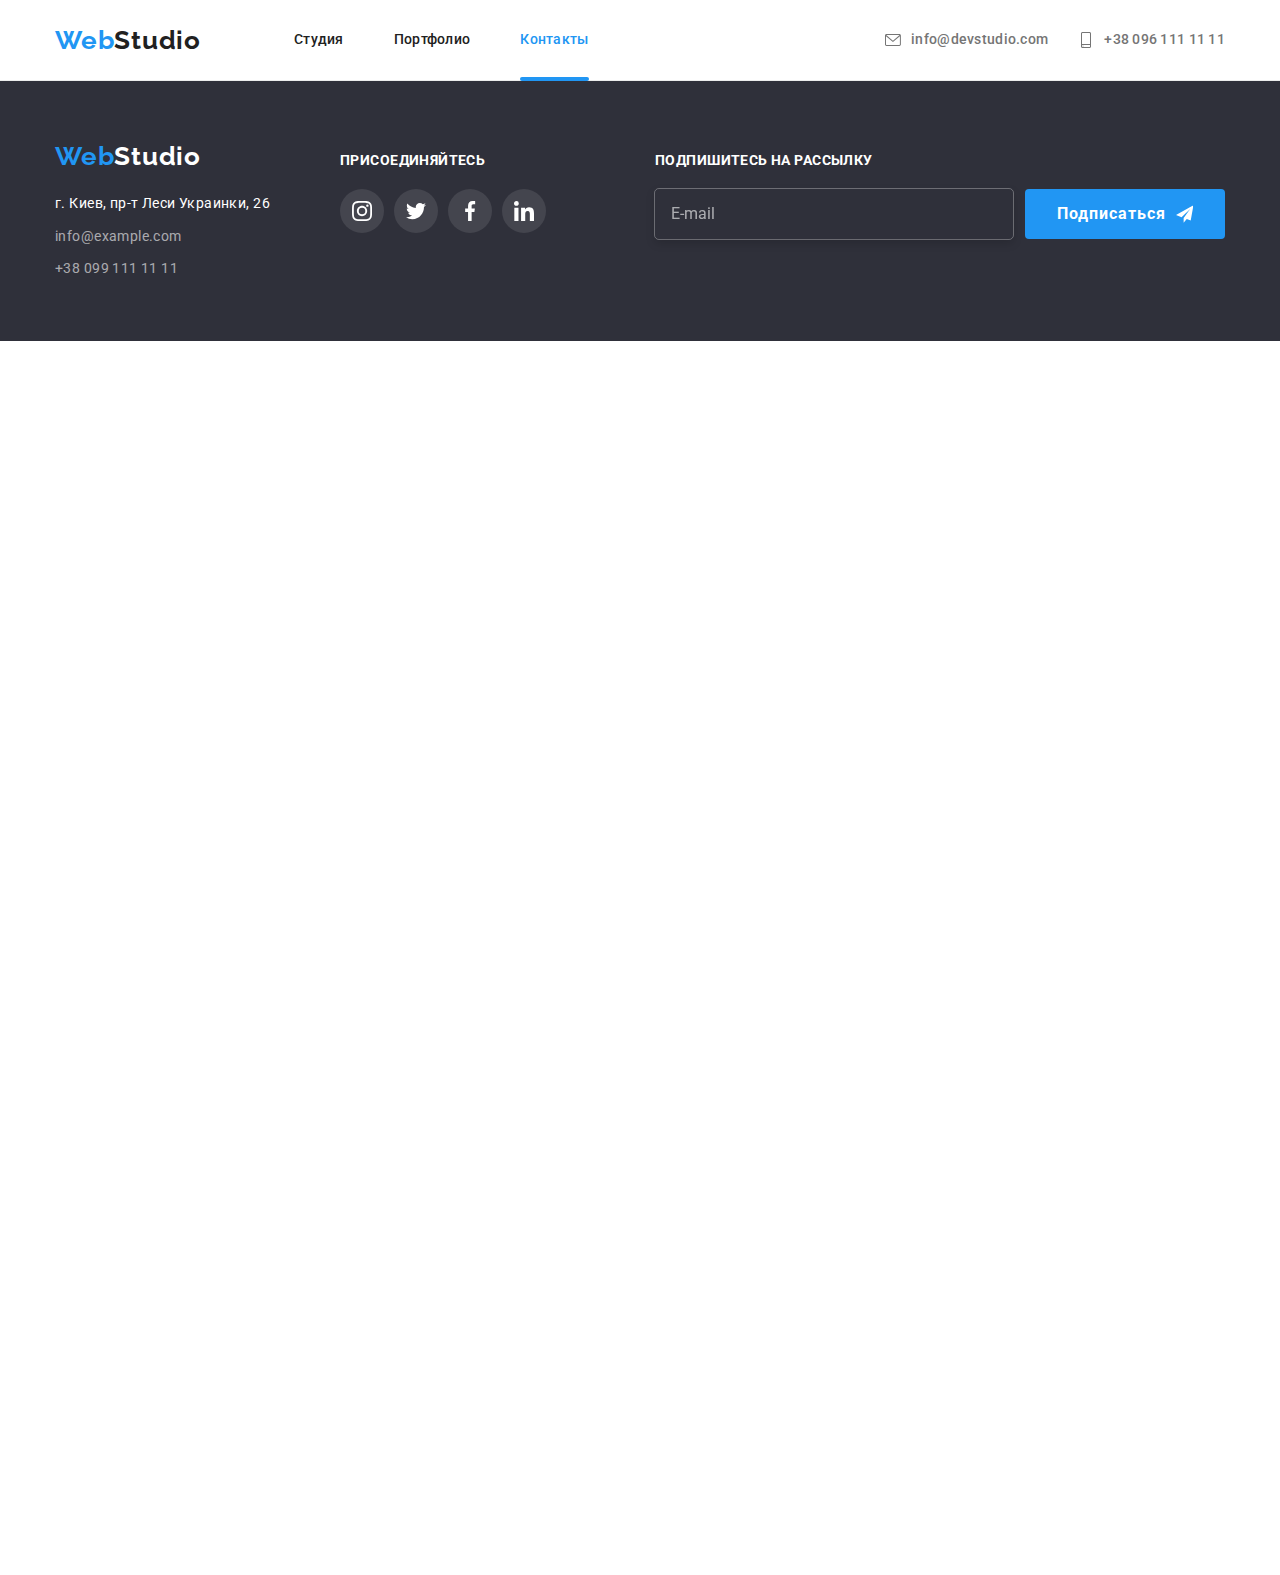
==== commit 7615a6e1: "Исправляет замечания" ====
--- a/contacts.html
+++ b/contacts.html
@@ -116,7 +116,7 @@
                 <input class="subscription__input" type="email" name="subscription" placeholder="E-mail">
                 <button class="button subscription__button" type="submit">Подписаться
                     <svg class="button__icon" width="24" height="24">
-                        <use href="./images/icons/icons.svg#icon-send">
+                        <use href="./images/icons/icons.svg#icon-send"></use>
                     </svg>
                 </button>
             </form>
--- a/css/main.min.css
+++ b/css/main.min.css
@@ -1,5 +1,5 @@
 :root{--primary-font: roboto, sans-serif;--secondary-font: Raleway, sans-serif;--text-color: #757575;--title-color: #212121;--white-color: #ffffff;--white-transparency-06: rgba(255, 255, 255, 0.6);--modal-placeholder-color: rgba(117, 117, 117, 0.5);--footer-placeholder-color: rgba(255, 255, 255, 0.6);--accent-color: #2196f3;--hover-color: #188ce8;--primary-bkgrnd: #ffffff;--secondary-bkgrnd: #f5f4fa;--button-bkgrnd: #f5f4fa;--hero-bkgrnd: #c4c4c4;--icon-bkgrnd: #f5f4fa;--footer-icon-bkgrnd: rgba(255, 255, 255, 0.1);--card-overlay: rgba(33, 150, 243, 0.9);--footer-background-color: rgba(47, 48, 58, 1);--header-border: #ececec;--portfolio-card-border: #eeeeee;--clients-border: #afb1b8;--timing-function: cubic-bezier(0.4, 0, 0.2, 1);--filter-button-shadow: 0px 3px 1px rgba(0, 0, 0, 0.1),
         0px 1px 2px rgba(0, 0, 0, 0.08), 0px 2px 2px rgba(0, 0, 0, 0.12);--team-card-shadow: 0px 1px 3px rgba(0, 0, 0, 0.12),
         0px 1px 1px rgba(0, 0, 0, 0.14), 0px 2px 1px rgba(0, 0, 0, 0.2);--portfolio-card-shadow: 0px 1px 1px rgba(0, 0, 0, 0.12),
-        0px 4px 4px rgba(0, 0, 0, 0.06), 1px 4px 6px rgba(0, 0, 0, 0.16);--icon-color: #afb1b8;--order-form__icon-color: rgba(33, 33, 33, 1);--checkbox-color: rgba(33, 33, 33, 1);--Hero-overlay: rgba(47, 48, 58, 0.4);--cards-gap: 30px}body{background-color:var(--primary-bkgrnd);color:var(--text-color);font-family:var(--primary-font)}.list{list-style:none;margin:0;padding:0}.container{max-width:480px;margin:0 auto;padding:0 15px}@media screen and (min-width: 768px){.container{max-width:768px}}@media screen and (min-width: 1200px){.container{max-width:1200px}}.title{margin:0;color:var(--title-color);font-weight:700;font-size:36px;line-height:1.17;text-align:center;letter-spacing:0.03em}img{display:block;max-width:100%}.visually-hidden{position:absolute;width:1px;height:1px;margin:-1px;border:0;padding:0;white-space:nowrap;-webkit-clip-path:inset(100%);clip-path:inset(100%);clip:rect(0 0 0 0);overflow:hidden}.button{border:none;display:block;min-width:200px;border-radius:4px;padding:10px 32px;background-color:var(--accent-color);color:var(--white-color);-webkit-transition:background-color 250ms var(--timing-function);transition:background-color 250ms var(--timing-function);font-family:var(--primary-font);font-weight:700;font-size:16px;line-height:1.87;cursor:pointer;-webkit-box-align:center;-ms-flex-align:center;align-items:center;text-align:center;letter-spacing:0.06em}.button:hover,.button:focus{background-color:var(--hover-color)}.subscription__button{display:-webkit-box;display:-ms-flexbox;display:flex;-webkit-box-align:center;-ms-flex-align:center;align-items:center;-webkit-box-pack:center;-ms-flex-pack:center;justify-content:center}.button__icon{margin-left:10px}.button-close{position:absolute;display:-webkit-inline-box;display:-ms-inline-flexbox;display:inline-flex;top:8px;right:4px;border-radius:50%;width:30px;height:30px;padding:0;border:1px solid rgba(0,0,0,0.1);background-color:var(--white-color);color:#000;-webkit-box-pack:center;-ms-flex-pack:center;justify-content:center;-webkit-box-align:center;-ms-flex-align:center;align-items:center;-webkit-transition:background-color 250ms var(--timing-function);transition:background-color 250ms var(--timing-function)}.button-close:hover,.button-close:focus{color:var(--accent-color)}.button-close .button-close__icon{width:18px;height:18px;fill:currentColor;-webkit-transition:color 250ms var(--timing-function);transition:color 250ms var(--timing-function)}.button-set{display:-webkit-box;display:-ms-flexbox;display:flex;-ms-flex-wrap:wrap;flex-wrap:wrap;-webkit-box-pack:left;-ms-flex-pack:left;justify-content:left;margin-bottom:40px;max-width:370px}.button-set__item{margin-bottom:15px}.button-set__item:not(:first-child){margin-left:8px}.button-set__item:nth-last-child(-n+2){margin-bottom:0}.button-set__item:nth-child(4n){margin-left:0}@media screen and (min-width: 768px){.button-set__item:nth-child(4n){margin-left:8px}}@media screen and (max-width: 479px){.button-set{max-width:300px}.button-set__item:nth-child(4n){margin-left:8px}.button-set__item:nth-child(2n+1){margin-left:0}.button-set__item:last-child{margin-bottom:0}}@media screen and (min-width: 768px){.button-set{-ms-flex-wrap:nowrap;flex-wrap:nowrap;max-width:100%;-webkit-box-pack:center;-ms-flex-pack:center;justify-content:center;margin-bottom:30px}}@media screen and (min-width: 1200px){.button-set{margin-bottom:50px}}.button-filter{border-radius:4px;border:none;padding:6px 22px;min-width:73px;color:var(--title-color);background-color:var(--button-bkgrnd);font-family:var(--primary-font);font-weight:500;font-size:16px;line-height:1.62;cursor:pointer;text-align:center;letter-spacing:0.03em;-webkit-transition:background-color 250ms var(--timing-function),color 250ms var(--timing-function),-webkit-box-shadow 250ms var(--timing-function);transition:background-color 250ms var(--timing-function),color 250ms var(--timing-function),-webkit-box-shadow 250ms var(--timing-function);transition:background-color 250ms var(--timing-function),color 250ms var(--timing-function),box-shadow 250ms var(--timing-function);transition:background-color 250ms var(--timing-function),color 250ms var(--timing-function),box-shadow 250ms var(--timing-function),-webkit-box-shadow 250ms var(--timing-function)}.button-filter:hover,.button-filter:focus{color:var(--white-color);background-color:var(--accent-color);-webkit-box-shadow:var(--filter-button-shadow);box-shadow:var(--filter-button-shadow)}.mobile-menu__button{position:relative;display:block;z-index:1;width:40px;height:40px;margin:0;padding:0;background-color:transparent;border:transparent;margin-left:auto;-webkit-transition:color 250ms var(--timing-function);transition:color 250ms var(--timing-function)}.mobile-menu__button:hover{color:var(--accent-color)}@media screen and (min-width: 768px){.mobile-menu__button{display:none}}.mobile-menu__button.is-active .mobile-menu__open{opacity:0}.mobile-menu__button.is-active .mobile-menu__close{opacity:1}.order-form{width:100%}.order-form__title{display:block;color:var(--title-color);margin-bottom:12px;text-align:center;Font-style:Bold;Font-size:20px;Line-height:1.15;Letter-spacing:3%}.order-form__label{color:var(--text-color);text-align:left;margin-bottom:4px;font-size:12px;line-height:1.17}.inputarea{display:-webkit-box;display:-ms-flexbox;display:flex;-webkit-box-orient:vertical;-webkit-box-direction:normal;-ms-flex-direction:column;flex-direction:column;-webkit-box-pack:center;-ms-flex-pack:center;justify-content:center;width:100%;margin:0;padding:0;list-style:none;margin-bottom:20px}.order-form__item{position:relative;display:-webkit-box;display:-ms-flexbox;display:flex;-webkit-box-orient:vertical;-webkit-box-direction:normal;-ms-flex-direction:column;flex-direction:column}.order-form__item:not(:last-child){margin-bottom:10px}.order-form__input{border:1px solid rgba(33,33,33,0.2);border-radius:4px;padding:11px 12px;padding-left:42px;-webkit-transition:border 250ms var(--timing-function);transition:border 250ms var(--timing-function)}.order-form__input:focus{border:1px solid #2196f3;-webkit-box-sizing:border-box;box-sizing:border-box;border-radius:4px;outline:transparent}.order-form__input:focus ~ .order-form__thumb{color:var(--accent-color)}.order-form__icon{position:absolute;bottom:11px;left:12px;fill:currentColor}.order-form__thumb{color:var(--order-form__icon-color);-webkit-transition:color 250ms var(--timing-function);transition:color 250ms var(--timing-function)}.order-form__textarea{padding:12px 16px;border:1px solid rgba(33,33,33,0.2);border-radius:4px;height:120px;resize:none;-webkit-transition:border 250ms var(--timing-function);transition:border 250ms var(--timing-function)}.order-form__textarea::-webkit-input-placeholder{font-size:14px;line-height:1.14;color:var(--modal-placeholder-color)}.order-form__textarea:-ms-input-placeholder{font-size:14px;line-height:1.14;color:var(--modal-placeholder-color)}.order-form__textarea::-ms-input-placeholder{font-size:14px;line-height:1.14;color:var(--modal-placeholder-color)}.order-form__textarea::placeholder{font-size:14px;line-height:1.14;color:var(--modal-placeholder-color)}.order-form__textarea:focus{border:1px solid #2196f3;-webkit-box-sizing:border-box;box-sizing:border-box;border-radius:4px;outline:transparent}.agreement-form{position:relative;display:-webkit-box;display:-ms-flexbox;display:flex;-webkit-box-align:baseline;-ms-flex-align:baseline;align-items:baseline;-webkit-box-pack:left;-ms-flex-pack:left;justify-content:left;margin-bottom:30px}.agreement-form__button{display:block;margin-left:auto;margin-right:auto}.agreement-form__label{font-size:12px;line-height:1.16;margin-left:24px}.agreement-form__link{color:var(--accent-color)}.checkbox{width:16px;height:15px}.checkbox__icon{position:absolute;top:50%;left:0;-webkit-transform:translate(0, -50%);transform:translate(0, -50%);fill:var(--checkbox-color);-webkit-transition:background-color 250ms var(--timing-function);transition:background-color 250ms var(--timing-function)}.agreement-form__checkbox:checked ~ .checkbox .checkbox__icon{background-color:var(--accent-color);border-radius:1px;fill:var(--white-color)}.checkbox__icon--active{fill:transparent;-webkit-transition:fill 250ms var(--timing-function);transition:fill 250ms var(--timing-function)}.mobile-menu{position:absolute;left:0;top:0;background-color:var(--white-color);width:100%;padding:48px 40px;-webkit-transition:-webkit-transform 750ms var(--timing-function);transition:-webkit-transform 750ms var(--timing-function);transition:transform 750ms var(--timing-function);transition:transform 750ms var(--timing-function), -webkit-transform 750ms var(--timing-function);pointer-events:none;visibility:hidden;-webkit-transform:translateY(100%) scale(50%);transform:translateY(100%) scale(50%)}.mobile-menu.is-open{-webkit-transform:translateY(0);transform:translateY(0);visibility:visible;pointer-events:initial;scale:100%}.mobile-nav{margin-bottom:302px}.mobile-nav__item:not(:last-child){margin-bottom:32px}.mobile-nav__link{color:var(--title-color);text-decoration:none;font-family:Roboto;font-weight:500;font-size:40px;line-height:1.18;letter-spacing:0.02;-webkit-transition:color 250ms var(--timing-function);transition:color 250ms var(--timing-function)}.mobile-nav__link:hover{color:var(--accent-color)}.mobile-nav__link--current{color:var(--accent-color)}.mobile-contacts{margin-bottom:64px}.mobile-contacts__tel{display:block;color:var(--accent-color);text-decoration:none;font-family:'Roboto';font-weight:500;font-size:34px;line-height:1.18;letter-spacing:0.02em;-webkit-transition:color 250ms var(--timing-function);transition:color 250ms var(--timing-function)}@media screen and (max-width: 479px){.mobile-contacts__tel{font-size:26px}}.mobile-contacts__tel:hover{color:var(--hover-color)}.mobile-contacts__mail{display:block;color:var(--text-color);text-decoration:none;font-family:'Roboto';font-weight:500;font-size:24px;line-height:1.17;letter-spacing:0.02em;-webkit-transition:color 250ms var(--timing-function);transition:color 250ms var(--timing-function)}.mobile-contacts__mail:hover{color:var(--accent-color)}.mobile-contacts__item:not(:last-child){margin-bottom:32px}.mobile-socials__link{display:block;font-family:'Roboto';font-weight:500;font-size:18px;line-height:1.22;letter-spacing:0.02em;text-decoration:none;color:var(--accent-color)}.mobile-socials__link:hover{color:var(--hover-color)}.mobile-socials__list{display:-webkit-box;display:-ms-flexbox;display:flex;-ms-flex-wrap:wrap;flex-wrap:wrap}.mobile-socials__item{padding:0 10px}.mobile-socials__item:not(:last-child){border-right:1px solid rgba(33,33,33,0.2)}.mobile-menu__icon{fill:currentColor}.mobile-menu__open{opacity:1}.mobile-menu__close{opacity:0}.contacts{display:none;margin-left:auto;-webkit-box-align:center;-ms-flex-align:center;align-items:center}@media screen and (min-width: 768px){.contacts{display:block}}@media screen and (min-width: 1200px){.contacts{display:-webkit-box;display:-ms-flexbox;display:flex}}.contacts__item{margin:0;display:-webkit-box;display:-ms-flexbox;display:flex}@media screen and (min-width: 768px) and (max-width: 1199px){.contacts__item:not(:last-child){margin-bottom:10px}}@media screen and (min-width: 1200px){.contacts__item:last-child{margin-left:30px}}.contacts__link{display:-webkit-inline-box;display:-ms-inline-flexbox;display:inline-flex;-webkit-box-align:center;-ms-flex-align:center;align-items:center;color:var(--text-color);-webkit-transition:color 250ms var(--timing-function);transition:color 250ms var(--timing-function);text-decoration:none;font-weight:500;font-size:14px;line-height:1.14;letter-spacing:0.02em}.contacts__link:hover,.contacts__link:focus{color:var(--accent-color)}.contacts__icon{width:16px;height:16px;margin-right:10px;fill:currentColor}.page-header{border-bottom:1px solid var(--header-border)}.flex-container{display:-webkit-box;display:-ms-flexbox;display:flex;-webkit-box-align:center;-ms-flex-align:center;align-items:center;height:60px}@media screen and (min-width: 768px){.flex-container{height:80px}}.logo{display:block;margin-bottom:20px;text-decoration:none;font-family:var(--secondary-font);font-weight:700;font-size:24px;line-height:1.16;letter-spacing:0.03em}@media screen and (min-width: 1200px){.logo{font-size:26px;line-height:1.19}}.logo--light-theme{color:var(--title-color)}.logo--dark-theme{margin-right:0;margin-bottom:20px;color:var(--white-color);text-align:center}@media screen and (min-width: 1200px){.logo--dark-theme{text-align:left}}.logo__accent{color:var(--accent-color)}.nav{display:-webkit-box;display:-ms-flexbox;display:flex;-webkit-box-align:center;-ms-flex-align:center;align-items:center}.nav__list{display:none}@media screen and (min-width: 768px){.nav__list{display:-webkit-box;display:-ms-flexbox;display:flex;margin-left:88px}}@media screen and (min-width: 1200px){.nav__list{display:-webkit-box;display:-ms-flexbox;display:flex;margin-left:93px}}.nav__item{position:relative}.nav__item:not(:last-child){margin-right:50px}.nav__link{display:block;padding-top:32px;padding-bottom:32px;color:var(--title-color);text-decoration:none;font-weight:500;font-size:14px;line-height:1.14;letter-spacing:0.02em;-webkit-transition:color 250ms var(--timing-function);transition:color 250ms var(--timing-function)}.nav__link:hover,.nav__link:focus{color:var(--accent-color)}.nav__link--current{color:var(--accent-color)}.nav__link--current::after{content:'';display:block;position:absolute;bottom:-1px;width:100%;height:4px;border-radius:2px;background-color:var(--accent-color)}.hero{padding-top:118px;padding-bottom:118px;text-align:center;color:var(--white-color);max-width:480px;margin-left:auto;margin-right:auto;background-color:var(--hero-bkgrnd);background-image:-webkit-gradient(linear, left top, left bottom, from(var(--Hero-overlay)), to(var(--Hero-overlay))),url(/images/hero/hero-bg_sm.png);background-image:linear-gradient(var(--Hero-overlay), var(--Hero-overlay)),url(/images/hero/hero-bg_sm.png);background-image:-webkit-gradient(linear, left top, left bottom, from(var(--Hero-overlay)), to(var(--Hero-overlay))),-webkit-image-set(url(/images/hero/hero-bg_sm.webp) 1x);background-image:linear-gradient(var(--Hero-overlay), var(--Hero-overlay)),-webkit-image-set(url(/images/hero/hero-bg_sm.webp) 1x)}@media screen and (min-device-pixel-ratio: 2), screen and (-moz-min-device-pixel-ratio: 2), screen and (-webkit-min-device-pixel-ratio: 2), screen and (min-resolution: 192dpi), screen and (min-resolution: 2dppx){.hero{background-image:-webkit-gradient(linear, left top, left bottom, from(var(--Hero-overlay)), to(var(--Hero-overlay))),url(/images/hero/hero-bg_sm@2x.png);background-image:linear-gradient(var(--Hero-overlay), var(--Hero-overlay)),url(/images/hero/hero-bg_sm@2x.png);background-image:-webkit-gradient(linear, left top, left bottom, from(var(--Hero-overlay)), to(var(--Hero-overlay))),-webkit-image-set(url(/images/hero/hero-bg_sm@2x.webp) 2x);background-image:linear-gradient(var(--Hero-overlay), var(--Hero-overlay)),-webkit-image-set(url(/images/hero/hero-bg_sm@2x.webp) 2x)}}@media screen and (min-width: 768px){.hero{background-image:-webkit-gradient(linear, left top, left bottom, from(var(--Hero-overlay)), to(var(--Hero-overlay))),url(/images/hero/hero-bg_md.png);background-image:linear-gradient(var(--Hero-overlay), var(--Hero-overlay)),url(/images/hero/hero-bg_md.png);background-image:-webkit-gradient(linear, left top, left bottom, from(var(--Hero-overlay)), to(var(--Hero-overlay))),-webkit-image-set(url(/images/hero/hero-bg_md.webp) 1x);background-image:linear-gradient(var(--Hero-overlay), var(--Hero-overlay)),-webkit-image-set(url(/images/hero/hero-bg_md.webp) 1x);max-width:768px}}@media screen and (min-width: 768px) and (min-device-pixel-ratio: 2), screen and (min-width: 768px) and (-moz-min-device-pixel-ratio: 2), screen and (min-width: 768px) and (-webkit-min-device-pixel-ratio: 2), screen and (min-width: 768px) and (min-resolution: 192dpi), screen and (min-width: 768px) and (min-resolution: 2dppx){.hero{background-image:-webkit-gradient(linear, left top, left bottom, from(var(--Hero-overlay)), to(var(--Hero-overlay))),url(/images/hero/hero-bg_md@2x.png);background-image:linear-gradient(var(--Hero-overlay), var(--Hero-overlay)),url(/images/hero/hero-bg_md@2x.png);background-image:-webkit-gradient(linear, left top, left bottom, from(var(--Hero-overlay)), to(var(--Hero-overlay))),-webkit-image-set(url(/images/hero/hero-bg_md@2x.webp) 2x);background-image:linear-gradient(var(--Hero-overlay), var(--Hero-overlay)),-webkit-image-set(url(/images/hero/hero-bg_md@2x.webp) 2x)}}@media screen and (min-width: 1200px){.hero{background-image:-webkit-gradient(linear, left top, left bottom, from(var(--Hero-overlay)), to(var(--Hero-overlay))),url(/images/hero/hero-bg_lg.png);background-image:linear-gradient(var(--Hero-overlay), var(--Hero-overlay)),url(/images/hero/hero-bg_lg.png);background-image:-webkit-gradient(linear, left top, left bottom, from(var(--Hero-overlay)), to(var(--Hero-overlay))),-webkit-image-set(url(/images/hero/hero-bg_lg.webp) 1x);background-image:linear-gradient(var(--Hero-overlay), var(--Hero-overlay)),-webkit-image-set(url(/images/hero/hero-bg_lg.webp) 1x);max-width:1600px;padding-top:200px;padding-bottom:200px;margin-bottom:0}}@media screen and (min-width: 1200px) and (min-device-pixel-ratio: 2), screen and (min-width: 1200px) and (-moz-min-device-pixel-ratio: 2), screen and (min-width: 1200px) and (-webkit-min-device-pixel-ratio: 2), screen and (min-width: 1200px) and (min-resolution: 192dpi), screen and (min-width: 1200px) and (min-resolution: 2dppx){.hero{background-image:-webkit-gradient(linear, left top, left bottom, from(var(--Hero-overlay)), to(var(--Hero-overlay))),url(/images/hero/hero-bg_lg@2x.png);background-image:linear-gradient(var(--Hero-overlay), var(--Hero-overlay)),url(/images/hero/hero-bg_lg@2x.png);background-image:-webkit-gradient(linear, left top, left bottom, from(var(--Hero-overlay)), to(var(--Hero-overlay))),-webkit-image-set(url(/images/hero/hero-bg_lg@2x.webp) 2x);background-image:linear-gradient(var(--Hero-overlay), var(--Hero-overlay)),-webkit-image-set(url(/images/hero/hero-bg_lg@2x.webp) 2x)}}.hero__title{max-width:360px;margin-top:0;margin-bottom:30px;margin-right:auto;margin-left:auto;font-weight:900;font-size:26px;line-height:1.62;letter-spacing:0.06em;text-transform:uppercase;text-align:center}@media screen and (min-width: 1200px){.hero__title{max-width:696px;font-size:44px;line-height:1.36;padding:0}}.hero__button{margin-left:auto;margin-right:auto}.button{border:none;display:block;min-width:200px;border-radius:4px;padding:10px 32px;background-color:var(--accent-color);color:var(--white-color);-webkit-transition:background-color 250ms var(--timing-function);transition:background-color 250ms var(--timing-function);font-family:var(--primary-font);font-weight:700;font-size:16px;line-height:1.87;cursor:pointer;-webkit-box-align:center;-ms-flex-align:center;align-items:center;text-align:center;letter-spacing:0.06em}.button:hover,.button:focus{background-color:var(--hover-color)}.subscription__button{display:-webkit-box;display:-ms-flexbox;display:flex;-webkit-box-align:center;-ms-flex-align:center;align-items:center;-webkit-box-pack:center;-ms-flex-pack:center;justify-content:center}.button__icon{margin-left:10px}.hero-backdrop{position:fixed;z-index:2;left:0;top:0;width:100%;height:100%;background-color:rgba(0,0,0,0.2);opacity:1;-webkit-transition:opacity 250ms var(--timing-function);transition:opacity 250ms var(--timing-function)}.hero-backdrop.is-hidden{opacity:0;pointer-events:none}.hero-backdrop.is-hidden .hero-modal{-webkit-transform:translate(-50%, -50%) scale(0.5);transform:translate(-50%, -50%) scale(0.5)}.hero-modal{position:relative;display:-webkit-box;display:-ms-flexbox;display:flex;left:50%;top:50%;max-width:450px;padding:40px;-webkit-transform:translate(-50%, -50%) scale(1);transform:translate(-50%, -50%) scale(1);background-color:var(--white-color);border-radius:4px;-webkit-transition:-webkit-transform 250ms var(--timing-function);transition:-webkit-transform 250ms var(--timing-function);transition:transform 250ms var(--timing-function);transition:transform 250ms var(--timing-function), -webkit-transform 250ms var(--timing-function);-webkit-box-shadow:0px 1px 3px rgba(0,0,0,0.12),0px 1px 1px rgba(0,0,0,0.14),0px 2px 1px rgba(0,0,0,0.2);box-shadow:0px 1px 3px rgba(0,0,0,0.12),0px 1px 1px rgba(0,0,0,0.14),0px 2px 1px rgba(0,0,0,0.2)}@media screen and (max-width: 479px){.hero-modal{top:0;-webkit-transform:translate(-50%, 0) scale(1);transform:translate(-50%, 0) scale(1)}}@media screen and (min-width: 768px){.hero-modal{top:50%;-webkit-transform:translate(-50%, -50%) scale(1);transform:translate(-50%, -50%) scale(1)}}@media screen and (min-width: 1200px){.hero-modal{max-width:528px}}.features{padding-top:60px;padding-bottom:60px}@media screen and (min-width: 1200px){.features{padding-top:94px;padding-bottom:94px}}@media screen and (min-width: 768px){.features__list{display:-webkit-box;display:-ms-flexbox;display:flex;-ms-flex-wrap:wrap;flex-wrap:wrap;margin-right:-30px;margin-bottom:-30px}}@media screen and (min-width: 1200px){.features__list{-ms-flex-wrap:nowrap;flex-wrap:nowrap;margin:0}}.features__icon{width:70px;height:70px}.features__thumb{display:-webkit-box;display:-ms-flexbox;display:flex;-webkit-box-pack:center;-ms-flex-pack:center;justify-content:center;-webkit-box-align:center;-ms-flex-align:center;align-items:center;height:120px;margin-bottom:30px;background-color:var(--icon-bkgrnd);border-radius:4px}.features__text{margin:0;color:var(--text-color);font-size:14px;line-height:1.71;letter-spacing:0.03em}.features__title{margin:0 0 10px;color:var(--title-color);text-align:center;font-weight:700;font-size:14px;line-height:1.14;letter-spacing:0.03em;text-transform:uppercase}@media screen and (min-width: 1200px){.features__title{text-align:left}}.features__item:not(:last-child){margin-bottom:30px}@media screen and (min-width: 768px){.features__item{margin-right:30px;margin-bottom:30px;-ms-flex-preferred-size:calc(100%/2 - 30px);flex-basis:calc(100%/2 - 30px)}}@media screen and (min-width: 1200px){.features__item{margin:0}.features__item:not(:last-child){margin-bottom:0;margin-right:30px}}.jobs{display:none;padding-bottom:94px}@media screen and (min-width: 1200px){.jobs{display:block}}.jobs__title{margin-bottom:50px}.jobs__list{display:-webkit-box;display:-ms-flexbox;display:flex}.jobs__thumb{position:relative;z-index:-100}.jobs__item:not(:first-child){margin-left:30px}.jobs__text-area{position:absolute;display:-webkit-inline-box;display:-ms-inline-flexbox;display:inline-flex;left:0;bottom:0;width:100%;min-height:70px;-webkit-box-align:center;-ms-flex-align:center;align-items:center;-webkit-box-pack:center;-ms-flex-pack:center;justify-content:center;background-color:rgba(47,48,58,0.8)}.jobs__text{display:inline-block;color:var(--white-color);font-weight:700;font-size:14px;line-height:1.14;letter-spacing:0.03em;text-transform:uppercase}.team{padding-top:60px;padding-bottom:60px;background-color:var(--secondary-bkgrnd)}@media screen and (min-width: 1200px){.team{padding-top:94px;padding-bottom:94px}}.team__title{margin-bottom:30px;font-size:28px;line-height:1.18}@media screen and (min-width: 1200px){.team__title{margin-bottom:50px;font-size:36px;line-height:1.17}}.team__list{margin-bottom:-30px}@media screen and (min-width: 768px){.team__list{display:-webkit-box;display:-ms-flexbox;display:flex;-ms-flex-wrap:wrap;flex-wrap:wrap;margin-bottom:calc(-1 * var(--cards-gap));margin-left:calc(-1 * var(--cards-gap))}}@media screen and (min-width: 1200px){.team__list{display:-webkit-box;display:-ms-flexbox;display:flex;-ms-flex-wrap:wrap;flex-wrap:wrap;margin-bottom:calc(-1 * var(--cards-gap));margin-left:calc(-1 * var(--cards-gap))}}.team__card{margin-bottom:30px;max-width:450px;background-color:var(--white-color);-webkit-box-shadow:var(--team-card-shadow);box-shadow:var(--team-card-shadow);border-radius:0px 0px 4px 4px}@media screen and (min-width: 768px){.team__card{-ms-flex-preferred-size:calc(100% / 2 - var(--cards-gap));flex-basis:calc(100% / 2 - var(--cards-gap));margin-bottom:var(--cards-gap);margin-left:var(--cards-gap)}}@media screen and (min-width: 1200px){.team__card{-ms-flex-preferred-size:calc(100% / 4 - var(--cards-gap));flex-basis:calc(100% / 4 - var(--cards-gap));margin-bottom:var(--cards-gap);margin-left:var(--cards-gap)}}.team__content{padding-top:30px;padding-bottom:30px;padding-left:32px;padding-right:32px}.team__name{text-align:center;margin:0 0 10px;color:var(--title-color);font-weight:500;font-size:16px;line-height:1.19;letter-spacing:0.03em}.team__prof{text-align:center;margin:0;margin-bottom:16px;font-size:16px;line-height:1.19;letter-spacing:0.03em}.socials{display:-webkit-box;display:-ms-flexbox;display:flex;-webkit-box-pack:center;-ms-flex-pack:center;justify-content:center}.socials__item:not(:first-child){margin-left:10px}.socials__icon{fill:currentColor;background-size:50px}.socials__link{display:-webkit-inline-box;display:-ms-inline-flexbox;display:inline-flex;-webkit-box-pack:center;-ms-flex-pack:center;justify-content:center;-webkit-box-align:center;-ms-flex-align:center;align-items:center;border-radius:50%;width:44px;height:44px;color:var(--icon-color);-webkit-transition:background-color 250ms var(--timing-function),color 250ms var(--timing-function);transition:background-color 250ms var(--timing-function),color 250ms var(--timing-function)}.socials__link:hover,.socials__link:focus{background-color:var(--accent-color);color:var(--white-color)}.socials__link--dark-theme{background-color:var(--footer-icon-bkgrnd);color:var(--white-color)}.clients{padding-top:60px;padding-bottom:60px}@media screen and (min-width: 1200px){.clients{padding-top:94px;padding-bottom:94px}}.clients__title{font-size:28px;line-height:1.18;margin-bottom:30px}@media screen and (min-width: 1200px){.clients__title{margin-bottom:50px;font-size:36px;line-height:1.17}}.clients__list{display:-webkit-box;display:-ms-flexbox;display:flex;-ms-flex-wrap:wrap;flex-wrap:wrap;margin-left:-30px;margin-bottom:-30px}@media screen and (min-width: 1200px){.clients__list{-ms-flex-wrap:nowrap;flex-wrap:nowrap;-webkit-box-pack:justify;-ms-flex-pack:justify;justify-content:space-between;margin-left:0;margin-bottom:0}}.clients__item{display:-webkit-box;display:-ms-flexbox;display:flex;-ms-flex-preferred-size:calc(100%/2 - 30px);flex-basis:calc(100%/2 - 30px);min-height:92px;-webkit-box-pack:center;-ms-flex-pack:center;justify-content:center;-webkit-box-align:center;-ms-flex-align:center;align-items:center;margin-left:30px;margin-bottom:30px}@media screen and (min-width: 768px){.clients__item{-ms-flex-preferred-size:calc(100%/3 - 30px);flex-basis:calc(100%/3 - 30px)}}@media screen and (min-width: 1200px){.clients__item{margin-left:0;margin-bottom:0}.clients__item:not(:last-child){margin-right:30px}}.clients__icon{fill:currentColor}.clients__link{display:-webkit-box;display:-ms-flexbox;display:flex;width:100%;height:100%;-webkit-box-pack:center;-ms-flex-pack:center;justify-content:center;-webkit-box-align:center;-ms-flex-align:center;align-items:center;border:1px solid var(--clients-border);color:var(--icon-color);border-radius:4px;-webkit-transition:color 250ms var(--timing-function),border 250ms var(--timing-function);transition:color 250ms var(--timing-function),border 250ms var(--timing-function)}.clients__link:hover,.clients__link:focus{border:1px solid var(--accent-color);color:var(--accent-color)}.works{padding-top:60px;padding-bottom:60px}@media screen and (min-width: 1200px){.works{padding-top:94px;padding-bottom:94px}}.works__list{display:-webkit-box;display:-ms-flexbox;display:flex;-webkit-box-orient:vertical;-webkit-box-direction:normal;-ms-flex-direction:column;flex-direction:column;margin-bottom:-30px}@media screen and (min-width: 768px){.works__list{-ms-flex-wrap:wrap;flex-wrap:wrap;-webkit-box-orient:horizontal;-webkit-box-direction:normal;-ms-flex-direction:row;flex-direction:row;margin-bottom:0;margin-top:calc(-1 * var(--cards-gap));margin-left:calc(-1 * var(--cards-gap))}}.works__item{margin-bottom:30px;-ms-flex-preferred-size:100%;flex-basis:100%}@media screen and (min-width: 768px){.works__item{-ms-flex-preferred-size:calc(100%/2 - 30px);flex-basis:calc(100%/2 - 30px);margin-left:var(--cards-gap);margin-top:var(--cards-gap);margin-bottom:0}}@media screen and (min-width: 1200px){.works__item{-ms-flex-preferred-size:calc(100%/3 - 30px);flex-basis:calc(100%/3 - 30px)}}.works__thumb{position:relative;overflow:hidden}.works__link{display:block;text-decoration:none;margin:0;-webkit-transition:-webkit-box-shadow 250ms var(--timing-function);transition:-webkit-box-shadow 250ms var(--timing-function);transition:box-shadow 250ms var(--timing-function);transition:box-shadow 250ms var(--timing-function), -webkit-box-shadow 250ms var(--timing-function)}.works__link:hover,.works__link:focus{-webkit-box-shadow:var(--portfolio-card-shadow);box-shadow:var(--portfolio-card-shadow)}.works__link:hover .card-overlay,.works__link:focus .card-overlay{-webkit-transform:translate(0, 0);transform:translate(0, 0);opacity:1}.works__content{border:1px solid var(--portfolio-card-border);border-top:none;padding-top:20px;padding-bottom:20px;padding-left:24px;padding-right:24px}.works__title{margin:0 0 4px;color:var(--title-color);font-size:18px;line-height:2;letter-spacing:0.06em}.works__type{margin:0;color:var(--text-color);font-size:16px;line-height:1.87;letter-spacing:0.03em}.card-overlay{position:absolute;top:0;left:0;width:100%;height:100%;-webkit-transform:translate(0, 100%);transform:translate(0, 100%);padding:63px 24px;background-color:var(--card-overlay);opacity:0;-webkit-transition:opacity 750ms var(--timing-function),-webkit-transform 750ms var(--timing-function);transition:opacity 750ms var(--timing-function),-webkit-transform 750ms var(--timing-function);transition:transform 750ms var(--timing-function),opacity 750ms var(--timing-function);transition:transform 750ms var(--timing-function),opacity 750ms var(--timing-function),-webkit-transform 750ms var(--timing-function)}.card-overlay__text{color:var(--white-color);font-weight:400;font-size:18px;line-height:1.56;letter-spacing:0.03em;margin:0}.footer{padding-top:60px;padding-bottom:60px;background-color:var(--footer-background-color)}.footer__container{display:-webkit-box;display:-ms-flexbox;display:flex;-webkit-box-orient:vertical;-webkit-box-direction:normal;-ms-flex-direction:column;flex-direction:column;-webkit-box-align:center;-ms-flex-align:center;align-items:center}@media screen and (min-width: 768px){.footer__container{padding-left:76px;padding-right:89px}}@media screen and (min-width: 1200px){.footer__container{-webkit-box-orient:horizontal;-webkit-box-direction:normal;-ms-flex-direction:row;flex-direction:row;padding-left:15px;padding-right:15px}}@media screen and (min-width: 768px){.footer__thumb{width:100%;display:-webkit-box;display:-ms-flexbox;display:flex;-webkit-box-pack:justify;-ms-flex-pack:justify;justify-content:space-between;-webkit-box-align:center;-ms-flex-align:center;align-items:center}}@media screen and (min-width: 1200px){.footer__thumb{-webkit-box-pack:start;-ms-flex-pack:start;justify-content:start}}.address{color:var(--white-color);font-size:14px;line-height:1.71;letter-spacing:0.03em;font-style:normal}.adress-thumb{margin-bottom:60px}@media screen and (min-width: 1200px){.adress-thumb{width:auto;margin:0;margin-right:70px}}.adress__link{color:var(--white-transparency-06);text-decoration:none;font-style:normal;font-size:14px;line-height:1.71;letter-spacing:0.03em;-webkit-transition:color 250ms var(--timing-function);transition:color 250ms var(--timing-function)}.adress__link:hover,.adress__link:focus{color:var(--accent-color)}.adress__text{display:block;margin-bottom:8px;text-align:center}@media screen and (min-width: 1200px){.adress__text{text-align:left;margin-bottom:9px}}.adress__item{text-align:center}.adress__item:not(:last-child){margin-bottom:8px}@media screen and (min-width: 1200px){.adress__item{text-align:left}}.join-form{margin-bottom:60px}@media screen and (min-width: 1200px){.join-form{margin:0}}.join-form__title{display:block;margin-top:0;margin-bottom:20px;text-align:center;color:var(--white-color);font-weight:700;font-size:14px;line-height:1.14;letter-spacing:0.03em;text-transform:uppercase}@media screen and (min-width: 1200px){.join-form__title{text-align:left}}.subscription{width:100%;margin:0}@media screen and (min-width: 1200px){.subscription{width:auto;margin-left:auto}}.subscription__title{display:block;margin-top:0;margin-bottom:20px;text-align:center;color:var(--white-color);font-weight:700;font-size:14px;line-height:1.14;letter-spacing:0.03em;text-transform:uppercase}@media screen and (min-width: 1200px){.subscription__title{text-align:left}}.subscription__form{display:-webkit-box;display:-ms-flexbox;display:flex;-webkit-box-orient:vertical;-webkit-box-direction:normal;-ms-flex-direction:column;flex-direction:column;-webkit-box-align:center;-ms-flex-align:center;align-items:center;position:relative;color:var(--white-color)}@media screen and (min-width: 1200px){.subscription__form{-webkit-box-orient:horizontal;-webkit-box-direction:normal;-ms-flex-direction:row;flex-direction:row}}.subscription__input{display:block;width:100%;max-width:450px;height:50px;margin-bottom:20px;padding:15px 16px;color:var(--white-color);background-color:var(--footer-background-color);outline:1px solid rgba(255,255,255,0.3);border:none;-webkit-box-sizing:border-box;box-sizing:border-box;-webkit-filter:drop-shadow(0px 4px 4px rgba(0,0,0,0.15));filter:drop-shadow(0px 4px 4px rgba(0,0,0,0.15));border-radius:4px;-webkit-transition:outline 750ms var(--timing-function);transition:outline 750ms var(--timing-function)}.subscription__input:focus{outline:1px solid var(--white-color)}.subscription__input::-webkit-input-placeholder{color:var(--footer-placeholder-color);font-family:var(--primary-font);font-style:normal;font-weight:400;font-size:16px;line-height:1.25}.subscription__input:-ms-input-placeholder{color:var(--footer-placeholder-color);font-family:var(--primary-font);font-style:normal;font-weight:400;font-size:16px;line-height:1.25}.subscription__input::-ms-input-placeholder{color:var(--footer-placeholder-color);font-family:var(--primary-font);font-style:normal;font-weight:400;font-size:16px;line-height:1.25}.subscription__input::placeholder{color:var(--footer-placeholder-color);font-family:var(--primary-font);font-style:normal;font-weight:400;font-size:16px;line-height:1.25}@media screen and (min-width: 1200px){.subscription__input{margin:0;margin-right:12px;width:358px}}.subscription__button{width:200px;height:50px}
+        0px 4px 4px rgba(0, 0, 0, 0.06), 1px 4px 6px rgba(0, 0, 0, 0.16);--icon-color: #afb1b8;--order-form__icon-color: rgba(33, 33, 33, 1);--checkbox-color: rgba(33, 33, 33, 1);--Hero-overlay: rgba(47, 48, 58, 0.4);--cards-gap: 30px}body{background-color:var(--primary-bkgrnd);color:var(--text-color);font-family:var(--primary-font)}.list{list-style:none;margin:0;padding:0}.container{max-width:480px;margin:0 auto;padding:0 15px}@media screen and (min-width: 768px){.container{max-width:768px}}@media screen and (min-width: 1200px){.container{max-width:1200px}}.title{margin:0;color:var(--title-color);font-weight:700;font-size:36px;line-height:1.17;text-align:center;letter-spacing:0.03em}img{display:block;max-width:100%}.visually-hidden{position:absolute;width:1px;height:1px;margin:-1px;border:0;padding:0;white-space:nowrap;-webkit-clip-path:inset(100%);clip-path:inset(100%);clip:rect(0 0 0 0);overflow:hidden}.button{border:none;display:block;min-width:200px;border-radius:4px;padding:10px 32px;background-color:var(--accent-color);color:var(--white-color);-webkit-transition:background-color 250ms var(--timing-function);transition:background-color 250ms var(--timing-function);font-family:var(--primary-font);font-weight:700;font-size:16px;line-height:1.87;cursor:pointer;-webkit-box-align:center;-ms-flex-align:center;align-items:center;text-align:center;letter-spacing:0.06em}.button:hover,.button:focus{background-color:var(--hover-color)}.subscription__button{display:-webkit-box;display:-ms-flexbox;display:flex;-webkit-box-align:center;-ms-flex-align:center;align-items:center;-webkit-box-pack:center;-ms-flex-pack:center;justify-content:center}.button__icon{margin-left:10px}.button-close{position:absolute;display:-webkit-inline-box;display:-ms-inline-flexbox;display:inline-flex;top:8px;right:4px;border-radius:50%;width:30px;height:30px;padding:0;border:1px solid rgba(0,0,0,0.1);background-color:var(--white-color);color:#000;-webkit-box-pack:center;-ms-flex-pack:center;justify-content:center;-webkit-box-align:center;-ms-flex-align:center;align-items:center;-webkit-transition:background-color 250ms var(--timing-function);transition:background-color 250ms var(--timing-function)}.button-close:hover,.button-close:focus{color:var(--accent-color)}.button-close .button-close__icon{width:18px;height:18px;fill:currentColor;-webkit-transition:color 250ms var(--timing-function);transition:color 250ms var(--timing-function)}.button-set{display:-webkit-box;display:-ms-flexbox;display:flex;-ms-flex-wrap:wrap;flex-wrap:wrap;-webkit-box-pack:left;-ms-flex-pack:left;justify-content:left;margin-bottom:40px}.button-set__item{margin-bottom:15px}@media screen and (min-width: 768px){.button-set__item{margin-bottom:0}}.button-set__item:not(:last-child){margin-right:8px}@media screen and (min-width: 393px){.button-set__item:nth-last-child(-n+2){margin-bottom:0}.button-set__item:nth-child(3n){margin-right:0}}@media screen and (min-width: 393px) and (min-width: 768px){.button-set__item:nth-child(3n){margin-right:8px}}@media screen and (max-width: 392px){.button-set__item:nth-child(4n){margin-right:8px}.button-set__item:nth-child(2n){margin-right:0}.button-set__item:last-child{margin-bottom:0}}@media screen and (min-width: 768px){.button-set{-ms-flex-wrap:nowrap;flex-wrap:nowrap;max-width:100%;-webkit-box-pack:center;-ms-flex-pack:center;justify-content:center;margin-bottom:30px}}@media screen and (min-width: 1200px){.button-set{margin-bottom:50px}}.button-filter{border-radius:4px;border:none;padding:6px 22px;min-width:73px;color:var(--title-color);background-color:var(--button-bkgrnd);font-family:var(--primary-font);font-weight:500;font-size:16px;line-height:1.62;cursor:pointer;text-align:center;letter-spacing:0.03em;-webkit-transition:background-color 250ms var(--timing-function),color 250ms var(--timing-function),-webkit-box-shadow 250ms var(--timing-function);transition:background-color 250ms var(--timing-function),color 250ms var(--timing-function),-webkit-box-shadow 250ms var(--timing-function);transition:background-color 250ms var(--timing-function),color 250ms var(--timing-function),box-shadow 250ms var(--timing-function);transition:background-color 250ms var(--timing-function),color 250ms var(--timing-function),box-shadow 250ms var(--timing-function),-webkit-box-shadow 250ms var(--timing-function)}.button-filter:hover,.button-filter:focus{color:var(--white-color);background-color:var(--accent-color);-webkit-box-shadow:var(--filter-button-shadow);box-shadow:var(--filter-button-shadow)}.mobile-menu__button{position:relative;display:block;z-index:1;width:40px;height:40px;margin:0;padding:0;background-color:transparent;border:transparent;margin-left:auto;-webkit-transition:color 250ms var(--timing-function);transition:color 250ms var(--timing-function)}.mobile-menu__button:hover{color:var(--accent-color)}@media screen and (min-width: 768px){.mobile-menu__button{display:none}}.mobile-menu__button.is-active .mobile-menu__open{opacity:0}.mobile-menu__button.is-active .mobile-menu__close{opacity:1}.order-form{width:100%}.order-form__title{display:block;color:var(--title-color);margin-bottom:12px;text-align:center;Font-style:Bold;Font-size:20px;Line-height:1.15;Letter-spacing:3%}.order-form__label{color:var(--text-color);text-align:left;margin-bottom:4px;font-size:12px;line-height:1.17}.inputarea{display:-webkit-box;display:-ms-flexbox;display:flex;-webkit-box-orient:vertical;-webkit-box-direction:normal;-ms-flex-direction:column;flex-direction:column;-webkit-box-pack:center;-ms-flex-pack:center;justify-content:center;width:100%;margin:0;padding:0;list-style:none;margin-bottom:20px}.order-form__item{position:relative;display:-webkit-box;display:-ms-flexbox;display:flex;-webkit-box-orient:vertical;-webkit-box-direction:normal;-ms-flex-direction:column;flex-direction:column}.order-form__item:not(:last-child){margin-bottom:10px}.order-form__input{border:1px solid rgba(33,33,33,0.2);border-radius:4px;padding:11px 12px;padding-left:42px;-webkit-transition:border 250ms var(--timing-function);transition:border 250ms var(--timing-function)}.order-form__input:focus{border:1px solid #2196f3;-webkit-box-sizing:border-box;box-sizing:border-box;border-radius:4px;outline:transparent}.order-form__input:focus ~ .order-form__thumb{color:var(--accent-color)}.order-form__icon{position:absolute;bottom:11px;left:12px;fill:currentColor}.order-form__thumb{color:var(--order-form__icon-color);-webkit-transition:color 250ms var(--timing-function);transition:color 250ms var(--timing-function)}.order-form__textarea{padding:12px 16px;border:1px solid rgba(33,33,33,0.2);border-radius:4px;height:120px;resize:none;-webkit-transition:border 250ms var(--timing-function);transition:border 250ms var(--timing-function)}.order-form__textarea::-webkit-input-placeholder{font-size:14px;line-height:1.14;color:var(--modal-placeholder-color)}.order-form__textarea:-ms-input-placeholder{font-size:14px;line-height:1.14;color:var(--modal-placeholder-color)}.order-form__textarea::-ms-input-placeholder{font-size:14px;line-height:1.14;color:var(--modal-placeholder-color)}.order-form__textarea::placeholder{font-size:14px;line-height:1.14;color:var(--modal-placeholder-color)}.order-form__textarea:focus{border:1px solid #2196f3;-webkit-box-sizing:border-box;box-sizing:border-box;border-radius:4px;outline:transparent}.agreement-form{position:relative;display:-webkit-box;display:-ms-flexbox;display:flex;-webkit-box-align:baseline;-ms-flex-align:baseline;align-items:baseline;-webkit-box-pack:left;-ms-flex-pack:left;justify-content:left;margin-bottom:30px}.agreement-form__button{display:block;margin-left:auto;margin-right:auto}.agreement-form__label{font-size:12px;line-height:1.16;margin-left:24px}.agreement-form__link{color:var(--accent-color)}.checkbox{width:16px;height:15px}.checkbox__icon{position:absolute;top:50%;left:0;-webkit-transform:translate(0, -50%);transform:translate(0, -50%);fill:var(--checkbox-color);-webkit-transition:background-color 250ms var(--timing-function);transition:background-color 250ms var(--timing-function)}.agreement-form__checkbox:checked ~ .checkbox .checkbox__icon{background-color:var(--accent-color);border-radius:1px;fill:var(--white-color)}.checkbox__icon--active{fill:transparent;-webkit-transition:fill 250ms var(--timing-function);transition:fill 250ms var(--timing-function)}.mobile-menu{display:-webkit-box;display:-ms-flexbox;display:flex;-webkit-box-orient:vertical;-webkit-box-direction:normal;-ms-flex-direction:column;flex-direction:column;position:absolute;left:0;top:0;background-color:var(--white-color);width:100%;height:100%;padding:48px 40px;-webkit-transition:-webkit-transform 750ms var(--timing-function);transition:-webkit-transform 750ms var(--timing-function);transition:transform 750ms var(--timing-function);transition:transform 750ms var(--timing-function), -webkit-transform 750ms var(--timing-function);pointer-events:none;visibility:hidden;-webkit-transform:translateY(100%) scale(50%);transform:translateY(100%) scale(50%)}.mobile-menu.is-open{-webkit-transform:translateY(0);transform:translateY(0);visibility:visible;pointer-events:initial;scale:100%}.mobile-nav{margin-bottom:auto}.mobile-nav__item:not(:last-child){margin-bottom:32px}.mobile-nav__link{color:var(--title-color);text-decoration:none;font-family:Roboto;font-weight:500;font-size:40px;line-height:1.18;letter-spacing:0.02;-webkit-transition:color 250ms var(--timing-function);transition:color 250ms var(--timing-function)}.mobile-nav__link:hover{color:var(--accent-color)}.mobile-nav__link--current{color:var(--accent-color)}.mobile-contacts{margin-bottom:64px}.mobile-contacts__tel{display:block;color:var(--accent-color);text-decoration:none;font-family:'Roboto';font-weight:500;font-size:34px;line-height:1.18;letter-spacing:0.02em;-webkit-transition:color 250ms var(--timing-function);transition:color 250ms var(--timing-function)}@media screen and (max-width: 479px){.mobile-contacts__tel{font-size:26px}}.mobile-contacts__tel:hover{color:var(--hover-color)}.mobile-contacts__mail{display:block;color:var(--text-color);text-decoration:none;font-family:'Roboto';font-weight:500;font-size:24px;line-height:1.17;letter-spacing:0.02em;-webkit-transition:color 250ms var(--timing-function);transition:color 250ms var(--timing-function)}.mobile-contacts__mail:hover{color:var(--accent-color)}.mobile-contacts__item:not(:last-child){margin-bottom:32px}.mobile-socials__link{display:block;font-family:'Roboto';font-weight:500;font-size:18px;line-height:1.22;letter-spacing:0.02em;text-decoration:none;color:var(--accent-color)}.mobile-socials__link:hover{color:var(--hover-color)}.mobile-socials__list{display:-webkit-box;display:-ms-flexbox;display:flex;-ms-flex-wrap:wrap;flex-wrap:wrap}.mobile-socials__item{padding:0 10px}@media screen and (max-width: 459px){.mobile-socials__item:not(:last-child){margin-bottom:15px}}@media screen and (max-width: 368px){.mobile-socials__item:nth-last-child(-n+2){margin-bottom:0}}.mobile-socials__item:not(:last-child){border-right:1px solid rgba(33,33,33,0.2)}.mobile-menu{border-radius:4px;-webkit-box-shadow:var(--portfolio-card-shadow);box-shadow:var(--portfolio-card-shadow)}.mobile-menu__icon{fill:currentColor}.mobile-menu__open{opacity:1}.mobile-menu__close{opacity:0}.contacts{display:none;margin-left:auto;-webkit-box-align:center;-ms-flex-align:center;align-items:center}@media screen and (min-width: 768px){.contacts{display:block}}@media screen and (min-width: 1200px){.contacts{display:-webkit-box;display:-ms-flexbox;display:flex}}.contacts__item{margin:0;display:-webkit-box;display:-ms-flexbox;display:flex}@media screen and (min-width: 768px) and (max-width: 1199px){.contacts__item:not(:last-child){margin-bottom:10px}}@media screen and (min-width: 1200px){.contacts__item:last-child{margin-left:30px}}.contacts__link{display:-webkit-inline-box;display:-ms-inline-flexbox;display:inline-flex;-webkit-box-align:center;-ms-flex-align:center;align-items:center;color:var(--text-color);-webkit-transition:color 250ms var(--timing-function);transition:color 250ms var(--timing-function);text-decoration:none;font-weight:500;font-size:14px;line-height:1.14;letter-spacing:0.02em}.contacts__link:hover,.contacts__link:focus{color:var(--accent-color)}.contacts__icon{width:16px;height:16px;margin-right:10px;fill:currentColor}.page-header{border-bottom:1px solid var(--header-border)}.flex-container{display:-webkit-box;display:-ms-flexbox;display:flex;-webkit-box-align:center;-ms-flex-align:center;align-items:center;height:60px}@media screen and (min-width: 768px){.flex-container{height:80px}}.logo{display:block;text-decoration:none;font-family:var(--secondary-font);font-weight:700;font-size:24px;line-height:1.16;letter-spacing:0.03em}@media screen and (min-width: 1200px){.logo{font-size:26px;line-height:1.19}}.logo--light-theme{color:var(--title-color)}.logo--dark-theme{margin-right:0;margin-bottom:20px;color:var(--white-color);text-align:center}@media screen and (min-width: 1200px){.logo--dark-theme{text-align:left}}.logo__accent{color:var(--accent-color)}.nav{display:-webkit-box;display:-ms-flexbox;display:flex;-webkit-box-align:center;-ms-flex-align:center;align-items:center}.nav__list{display:none}@media screen and (min-width: 768px){.nav__list{display:-webkit-box;display:-ms-flexbox;display:flex;margin-left:88px}}@media screen and (min-width: 1200px){.nav__list{display:-webkit-box;display:-ms-flexbox;display:flex;margin-left:93px}}.nav__item{position:relative}.nav__item:not(:last-child){margin-right:50px}.nav__link{display:block;padding-top:32px;padding-bottom:32px;color:var(--title-color);text-decoration:none;font-weight:500;font-size:14px;line-height:1.14;letter-spacing:0.02em;-webkit-transition:color 250ms var(--timing-function);transition:color 250ms var(--timing-function)}.nav__link:hover,.nav__link:focus{color:var(--accent-color)}.nav__link--current{color:var(--accent-color)}.nav__link--current::after{content:'';display:block;position:absolute;bottom:-1px;width:100%;height:4px;border-radius:2px;background-color:var(--accent-color)}.hero{padding-top:118px;padding-bottom:118px;text-align:center;color:var(--white-color);max-width:480px;margin-left:auto;margin-right:auto;background-color:var(--hero-bkgrnd);background-image:-webkit-gradient(linear, left top, left bottom, from(var(--Hero-overlay)), to(var(--Hero-overlay))),url(../images/hero/hero-bg_sm.png);background-image:linear-gradient(var(--Hero-overlay), var(--Hero-overlay)),url(../images/hero/hero-bg_sm.png);background-image:-webkit-gradient(linear, left top, left bottom, from(var(--Hero-overlay)), to(var(--Hero-overlay))),-webkit-image-set(url(../images/hero/hero-bg_sm.webp) 1x);background-image:linear-gradient(var(--Hero-overlay), var(--Hero-overlay)),-webkit-image-set(url(../images/hero/hero-bg_sm.webp) 1x)}@media screen and (min-device-pixel-ratio: 2), screen and (-moz-min-device-pixel-ratio: 2), screen and (-webkit-min-device-pixel-ratio: 2), screen and (min-resolution: 192dpi), screen and (min-resolution: 2dppx){.hero{background-image:-webkit-gradient(linear, left top, left bottom, from(var(--Hero-overlay)), to(var(--Hero-overlay))),url(../images/hero/hero-bg_sm@2x.png);background-image:linear-gradient(var(--Hero-overlay), var(--Hero-overlay)),url(../images/hero/hero-bg_sm@2x.png);background-image:-webkit-gradient(linear, left top, left bottom, from(var(--Hero-overlay)), to(var(--Hero-overlay))),-webkit-image-set(url(../images/hero/hero-bg_sm@2x.webp) 2x);background-image:linear-gradient(var(--Hero-overlay), var(--Hero-overlay)),-webkit-image-set(url(../images/hero/hero-bg_sm@2x.webp) 2x)}}@media screen and (min-width: 768px){.hero{background-image:-webkit-gradient(linear, left top, left bottom, from(var(--Hero-overlay)), to(var(--Hero-overlay))),url(../images/hero/hero-bg_md.png);background-image:linear-gradient(var(--Hero-overlay), var(--Hero-overlay)),url(../images/hero/hero-bg_md.png);background-image:-webkit-gradient(linear, left top, left bottom, from(var(--Hero-overlay)), to(var(--Hero-overlay))),-webkit-image-set(url(../images/hero/hero-bg_md.webp) 1x);background-image:linear-gradient(var(--Hero-overlay), var(--Hero-overlay)),-webkit-image-set(url(../images/hero/hero-bg_md.webp) 1x);max-width:768px}}@media screen and (min-width: 768px) and (min-device-pixel-ratio: 2), screen and (min-width: 768px) and (-moz-min-device-pixel-ratio: 2), screen and (min-width: 768px) and (-webkit-min-device-pixel-ratio: 2), screen and (min-width: 768px) and (min-resolution: 192dpi), screen and (min-width: 768px) and (min-resolution: 2dppx){.hero{background-image:-webkit-gradient(linear, left top, left bottom, from(var(--Hero-overlay)), to(var(--Hero-overlay))),url(../images/hero/hero-bg_md@2x.png);background-image:linear-gradient(var(--Hero-overlay), var(--Hero-overlay)),url(../images/hero/hero-bg_md@2x.png);background-image:-webkit-gradient(linear, left top, left bottom, from(var(--Hero-overlay)), to(var(--Hero-overlay))),-webkit-image-set(url(../images/hero/hero-bg_md@2x.webp) 2x);background-image:linear-gradient(var(--Hero-overlay), var(--Hero-overlay)),-webkit-image-set(url(../images/hero/hero-bg_md@2x.webp) 2x)}}@media screen and (min-width: 1200px){.hero{background-image:-webkit-gradient(linear, left top, left bottom, from(var(--Hero-overlay)), to(var(--Hero-overlay))),url(../images/hero/hero-bg_lg.png);background-image:linear-gradient(var(--Hero-overlay), var(--Hero-overlay)),url(../images/hero/hero-bg_lg.png);background-image:-webkit-gradient(linear, left top, left bottom, from(var(--Hero-overlay)), to(var(--Hero-overlay))),-webkit-image-set(url(../images/hero/hero-bg_lg.webp) 1x);background-image:linear-gradient(var(--Hero-overlay), var(--Hero-overlay)),-webkit-image-set(url(../images/hero/hero-bg_lg.webp) 1x);max-width:1600px;padding-top:200px;padding-bottom:200px;margin-bottom:0}}@media screen and (min-width: 1200px) and (min-device-pixel-ratio: 2), screen and (min-width: 1200px) and (-moz-min-device-pixel-ratio: 2), screen and (min-width: 1200px) and (-webkit-min-device-pixel-ratio: 2), screen and (min-width: 1200px) and (min-resolution: 192dpi), screen and (min-width: 1200px) and (min-resolution: 2dppx){.hero{background-image:-webkit-gradient(linear, left top, left bottom, from(var(--Hero-overlay)), to(var(--Hero-overlay))),url(../images/hero/hero-bg_lg@2x.png);background-image:linear-gradient(var(--Hero-overlay), var(--Hero-overlay)),url(../images/hero/hero-bg_lg@2x.png);background-image:-webkit-gradient(linear, left top, left bottom, from(var(--Hero-overlay)), to(var(--Hero-overlay))),-webkit-image-set(url(../images/hero/hero-bg_lg@2x.webp) 2x);background-image:linear-gradient(var(--Hero-overlay), var(--Hero-overlay)),-webkit-image-set(url(../images/hero/hero-bg_lg@2x.webp) 2x)}}.hero__title{max-width:360px;margin-top:0;margin-bottom:30px;margin-right:auto;margin-left:auto;font-weight:900;font-size:26px;line-height:1.62;letter-spacing:0.06em;text-transform:uppercase;text-align:center}@media screen and (min-width: 1200px){.hero__title{max-width:696px;font-size:44px;line-height:1.36;padding:0}}.hero__button{margin-left:auto;margin-right:auto}.button{border:none;display:block;min-width:200px;border-radius:4px;padding:10px 32px;background-color:var(--accent-color);color:var(--white-color);-webkit-transition:background-color 250ms var(--timing-function);transition:background-color 250ms var(--timing-function);font-family:var(--primary-font);font-weight:700;font-size:16px;line-height:1.87;cursor:pointer;-webkit-box-align:center;-ms-flex-align:center;align-items:center;text-align:center;letter-spacing:0.06em}.button:hover,.button:focus{background-color:var(--hover-color)}.subscription__button{display:-webkit-box;display:-ms-flexbox;display:flex;-webkit-box-align:center;-ms-flex-align:center;align-items:center;-webkit-box-pack:center;-ms-flex-pack:center;justify-content:center}.button__icon{margin-left:10px}.hero-backdrop{position:fixed;z-index:2;left:0;top:0;width:100%;height:100%;background-color:rgba(0,0,0,0.2);opacity:1;-webkit-transition:opacity 250ms var(--timing-function);transition:opacity 250ms var(--timing-function)}.hero-backdrop.is-hidden{opacity:0;pointer-events:none}.hero-backdrop.is-hidden .hero-modal{-webkit-transform:translate(-50%, -50%) scale(0.5);transform:translate(-50%, -50%) scale(0.5)}.hero-modal{position:relative;display:-webkit-box;display:-ms-flexbox;display:flex;left:50%;top:50%;max-width:450px;padding:40px;-webkit-transform:translate(-50%, -50%) scale(1);transform:translate(-50%, -50%) scale(1);background-color:var(--white-color);border-radius:4px;-webkit-transition:-webkit-transform 250ms var(--timing-function);transition:-webkit-transform 250ms var(--timing-function);transition:transform 250ms var(--timing-function);transition:transform 250ms var(--timing-function), -webkit-transform 250ms var(--timing-function);-webkit-box-shadow:0px 1px 3px rgba(0,0,0,0.12),0px 1px 1px rgba(0,0,0,0.14),0px 2px 1px rgba(0,0,0,0.2);box-shadow:0px 1px 3px rgba(0,0,0,0.12),0px 1px 1px rgba(0,0,0,0.14),0px 2px 1px rgba(0,0,0,0.2)}@media screen and (max-width: 479px){.hero-modal{top:0;-webkit-transform:translate(-50%, 0) scale(1);transform:translate(-50%, 0) scale(1)}}@media screen and (min-width: 768px){.hero-modal{height:auto;top:50%;-webkit-transform:translate(-50%, -50%) scale(1);transform:translate(-50%, -50%) scale(1)}}@media screen and (min-width: 1200px){.hero-modal{max-width:528px}}.features{padding-top:60px;padding-bottom:60px}@media screen and (min-width: 1200px){.features{padding-top:94px;padding-bottom:94px}}@media screen and (min-width: 768px){.features__list{display:-webkit-box;display:-ms-flexbox;display:flex;-ms-flex-wrap:wrap;flex-wrap:wrap;margin-left:-30px;margin-top:-30px}}@media screen and (min-width: 1200px){.features__list{-ms-flex-wrap:nowrap;flex-wrap:nowrap;margin:0}}.features__icon{width:70px;height:70px}.features__thumb{display:-webkit-box;display:-ms-flexbox;display:flex;-webkit-box-pack:center;-ms-flex-pack:center;justify-content:center;-webkit-box-align:center;-ms-flex-align:center;align-items:center;height:120px;margin-bottom:30px;background-color:var(--icon-bkgrnd);border-radius:4px}.features__text{margin:0;color:var(--text-color);font-size:14px;line-height:1.71;letter-spacing:0.03em}.features__title{margin:0 0 10px;color:var(--title-color);text-align:center;font-weight:700;font-size:14px;line-height:1.14;letter-spacing:0.03em;text-transform:uppercase}@media screen and (min-width: 1200px){.features__title{text-align:left}}.features__item:not(:last-child){margin-bottom:30px}@media screen and (min-width: 768px){.features__item:not(:last-child){margin-bottom:0}}@media screen and (min-width: 768px){.features__item{margin-left:30px;margin-top:30px;-ms-flex-preferred-size:calc(100%/2 - 30px);flex-basis:calc(100%/2 - 30px)}}@media screen and (min-width: 1200px){.features__item{margin:0}.features__item:not(:last-child){margin-right:30px}}.jobs{display:none;padding-bottom:94px}@media screen and (min-width: 1200px){.jobs{display:block}}.jobs__title{margin-bottom:50px}.jobs__list{display:-webkit-box;display:-ms-flexbox;display:flex}.jobs__thumb{position:relative;z-index:-100}.jobs__item:not(:last-child){margin-right:30px}.jobs__text-area{position:absolute;display:-webkit-inline-box;display:-ms-inline-flexbox;display:inline-flex;left:0;bottom:0;width:100%;min-height:70px;-webkit-box-align:center;-ms-flex-align:center;align-items:center;-webkit-box-pack:center;-ms-flex-pack:center;justify-content:center;background-color:rgba(47,48,58,0.8)}.jobs__text{display:inline-block;color:var(--white-color);font-weight:700;font-size:14px;line-height:1.14;letter-spacing:0.03em;text-transform:uppercase}.team{padding-top:60px;padding-bottom:60px;background-color:var(--secondary-bkgrnd)}@media screen and (min-width: 1200px){.team{padding-top:94px;padding-bottom:94px}}.team__title{margin-bottom:30px;font-size:28px;line-height:1.18}@media screen and (min-width: 1200px){.team__title{margin-bottom:50px;font-size:36px;line-height:1.17}}@media screen and (min-width: 768px){.team__list{display:-webkit-box;display:-ms-flexbox;display:flex;-ms-flex-wrap:wrap;flex-wrap:wrap;margin-top:calc(-1 * var(--cards-gap));margin-left:calc(-1 * var(--cards-gap))}}@media screen and (min-width: 1200px){.team__list{display:-webkit-box;display:-ms-flexbox;display:flex;-ms-flex-wrap:wrap;flex-wrap:wrap;margin-top:calc(-1 * var(--cards-gap));margin-left:calc(-1 * var(--cards-gap))}}.team__card{max-width:450px;background-color:var(--white-color);-webkit-box-shadow:var(--team-card-shadow);box-shadow:var(--team-card-shadow);border-radius:0px 0px 4px 4px}.team__card:not(:last-child){margin-bottom:30px}@media screen and (min-width: 768px){.team__card:not(:last-child){margin-bottom:0}}@media screen and (min-width: 768px){.team__card{-ms-flex-preferred-size:calc(100% / 2 - var(--cards-gap));flex-basis:calc(100% / 2 - var(--cards-gap));margin-top:var(--cards-gap);margin-left:var(--cards-gap)}}@media screen and (min-width: 1200px){.team__card{-ms-flex-preferred-size:calc(100% / 4 - var(--cards-gap));flex-basis:calc(100% / 4 - var(--cards-gap));margin-top:var(--cards-gap);margin-left:var(--cards-gap)}}.team__content{padding-top:30px;padding-bottom:30px;padding-left:32px;padding-right:32px}.team__name{text-align:center;margin:0 0 10px;color:var(--title-color);font-weight:500;font-size:16px;line-height:1.19;letter-spacing:0.03em}.team__prof{text-align:center;margin:0;margin-bottom:16px;font-size:16px;line-height:1.19;letter-spacing:0.03em}.socials{display:-webkit-box;display:-ms-flexbox;display:flex;-webkit-box-pack:center;-ms-flex-pack:center;justify-content:center}.socials__item:not(:first-child){margin-left:10px}.socials__icon{fill:currentColor;background-size:50px}.socials__link{display:-webkit-inline-box;display:-ms-inline-flexbox;display:inline-flex;-webkit-box-pack:center;-ms-flex-pack:center;justify-content:center;-webkit-box-align:center;-ms-flex-align:center;align-items:center;border-radius:50%;width:44px;height:44px;color:var(--icon-color);-webkit-transition:background-color 250ms var(--timing-function),color 250ms var(--timing-function);transition:background-color 250ms var(--timing-function),color 250ms var(--timing-function)}.socials__link:hover,.socials__link:focus{background-color:var(--accent-color);color:var(--white-color)}.socials__link--dark-theme{background-color:var(--footer-icon-bkgrnd);color:var(--white-color)}.clients{padding-top:60px;padding-bottom:60px}@media screen and (min-width: 1200px){.clients{padding-top:94px;padding-bottom:94px}}.clients__title{font-size:28px;line-height:1.18;margin-bottom:30px}@media screen and (min-width: 1200px){.clients__title{margin-bottom:50px;font-size:36px;line-height:1.17}}.clients__list{display:-webkit-box;display:-ms-flexbox;display:flex;-ms-flex-wrap:wrap;flex-wrap:wrap;margin-left:-30px;margin-top:-30px}@media screen and (min-width: 1200px){.clients__list{-ms-flex-wrap:nowrap;flex-wrap:nowrap;-webkit-box-pack:justify;-ms-flex-pack:justify;justify-content:space-between;margin-left:0;margin-bottom:0}}.clients__item{display:-webkit-box;display:-ms-flexbox;display:flex;-ms-flex-preferred-size:calc(100%/2 - 30px);flex-basis:calc(100%/2 - 30px);min-height:92px;-webkit-box-pack:center;-ms-flex-pack:center;justify-content:center;-webkit-box-align:center;-ms-flex-align:center;align-items:center;margin-left:30px;margin-top:30px}@media screen and (min-width: 768px){.clients__item{-ms-flex-preferred-size:calc(100%/3 - 30px);flex-basis:calc(100%/3 - 30px)}}@media screen and (min-width: 1200px){.clients__item{margin-left:0;margin-top:0}.clients__item:not(:last-child){margin-right:30px}}.clients__icon{fill:currentColor}.clients__link{display:-webkit-box;display:-ms-flexbox;display:flex;width:100%;height:100%;-webkit-box-pack:center;-ms-flex-pack:center;justify-content:center;-webkit-box-align:center;-ms-flex-align:center;align-items:center;border:1px solid var(--clients-border);color:var(--icon-color);border-radius:4px;-webkit-transition:color 250ms var(--timing-function),border 250ms var(--timing-function);transition:color 250ms var(--timing-function),border 250ms var(--timing-function)}.clients__link:hover,.clients__link:focus{border:1px solid var(--accent-color);color:var(--accent-color)}.works{padding-top:60px;padding-bottom:60px}@media screen and (min-width: 1200px){.works{padding-top:94px;padding-bottom:94px}}.works__list{display:-webkit-box;display:-ms-flexbox;display:flex;-webkit-box-orient:vertical;-webkit-box-direction:normal;-ms-flex-direction:column;flex-direction:column}@media screen and (min-width: 768px){.works__list{-ms-flex-wrap:wrap;flex-wrap:wrap;-webkit-box-orient:horizontal;-webkit-box-direction:normal;-ms-flex-direction:row;flex-direction:row;margin-bottom:0;margin-top:calc(-1 * var(--cards-gap));margin-left:calc(-1 * var(--cards-gap))}}.works__item{display:-webkit-box;display:-ms-flexbox;display:flex;-ms-flex-preferred-size:100%;flex-basis:100%}.works__item:not(:last-child){margin-bottom:30px}@media screen and (min-width: 768px){.works__item:not(:last-child){margin-bottom:0}}@media screen and (min-width: 768px){.works__item{-ms-flex-preferred-size:calc(100%/2 - 30px);flex-basis:calc(100%/2 - 30px);margin-left:var(--cards-gap);margin-top:var(--cards-gap);margin-bottom:0}}@media screen and (min-width: 1200px){.works__item{-ms-flex-preferred-size:calc(100%/3 - 30px);flex-basis:calc(100%/3 - 30px)}}.works__thumb{position:relative;overflow:hidden}.works__link{display:-webkit-box;display:-ms-flexbox;display:flex;-webkit-box-orient:vertical;-webkit-box-direction:normal;-ms-flex-direction:column;flex-direction:column;text-decoration:none;margin:0;-webkit-transition:-webkit-box-shadow 250ms var(--timing-function);transition:-webkit-box-shadow 250ms var(--timing-function);transition:box-shadow 250ms var(--timing-function);transition:box-shadow 250ms var(--timing-function), -webkit-box-shadow 250ms var(--timing-function)}.works__link:hover,.works__link:focus{-webkit-box-shadow:var(--portfolio-card-shadow);box-shadow:var(--portfolio-card-shadow)}.works__link:hover .card-overlay,.works__link:focus .card-overlay{-webkit-transform:translate(0, 0);transform:translate(0, 0);opacity:1}.works__content{-webkit-box-flex:1;-ms-flex-positive:1;flex-grow:1;border:1px solid var(--portfolio-card-border);border-top:none;padding-top:20px;padding-bottom:20px;padding-left:24px;padding-right:24px}.works__title{margin:0 0 4px;color:var(--title-color);font-size:18px;line-height:2;letter-spacing:0.06em}.works__type{margin:0;color:var(--text-color);font-size:16px;line-height:1.87;letter-spacing:0.03em}.card-overlay{position:absolute;top:0;left:0;width:100%;height:100%;-webkit-transform:translate(0, 100%);transform:translate(0, 100%);padding:63px 24px;background-color:var(--card-overlay);opacity:0;-webkit-transition:opacity 750ms var(--timing-function),-webkit-transform 750ms var(--timing-function);transition:opacity 750ms var(--timing-function),-webkit-transform 750ms var(--timing-function);transition:transform 750ms var(--timing-function),opacity 750ms var(--timing-function);transition:transform 750ms var(--timing-function),opacity 750ms var(--timing-function),-webkit-transform 750ms var(--timing-function)}.card-overlay__text{color:var(--white-color);font-weight:400;font-size:18px;line-height:1.56;letter-spacing:0.03em;margin:0}.footer{padding-top:60px;padding-bottom:60px;background-color:var(--footer-background-color)}.footer__container{display:-webkit-box;display:-ms-flexbox;display:flex;-webkit-box-orient:vertical;-webkit-box-direction:normal;-ms-flex-direction:column;flex-direction:column;-webkit-box-align:center;-ms-flex-align:center;align-items:center}@media screen and (min-width: 1200px){.footer__container{-webkit-box-align:baseline;-ms-flex-align:baseline;align-items:baseline;-webkit-box-orient:horizontal;-webkit-box-direction:normal;-ms-flex-direction:row;flex-direction:row;padding-left:15px;padding-right:15px}}.footer__thumb{margin-bottom:60px}@media screen and (min-width: 768px){.footer__thumb{display:-webkit-box;display:-ms-flexbox;display:flex;-ms-flex-pack:distribute;justify-content:space-around;-webkit-box-align:baseline;-ms-flex-align:baseline;align-items:baseline;width:100%;margin-bottom:60px}}@media screen and (min-width: 1200px){.footer__thumb{width:auto;-webkit-box-pack:start;-ms-flex-pack:start;justify-content:start;margin-bottom:0}}.address{color:var(--white-color);font-size:14px;line-height:1.71;letter-spacing:0.03em;font-style:normal}.adress-thumb{margin-bottom:60px}@media screen and (min-width: 768px){.adress-thumb{margin-bottom:0}}@media screen and (min-width: 1200px){.adress-thumb{margin-right:70px}}.adress__link{color:var(--white-transparency-06);text-decoration:none;font-style:normal;font-size:14px;line-height:1.71;letter-spacing:0.03em;-webkit-transition:color 250ms var(--timing-function);transition:color 250ms var(--timing-function)}.adress__link:hover,.adress__link:focus{color:var(--accent-color)}.adress__text{display:block;margin-bottom:8px;text-align:center}@media screen and (min-width: 1200px){.adress__text{text-align:left;margin-bottom:9px}}.adress__item{text-align:center}.adress__item:not(:last-child){margin-bottom:8px}@media screen and (min-width: 1200px){.adress__item{text-align:left}}@media screen and (min-width: 1200px){.join-form{margin:0}}.join-form__title{display:block;margin-top:0;margin-bottom:20px;text-align:center;color:var(--white-color);font-weight:700;font-size:14px;line-height:1.14;letter-spacing:0.03em;text-transform:uppercase}@media screen and (min-width: 1200px){.join-form__title{text-align:left}}.subscription{width:100%;margin:0}@media screen and (min-width: 1200px){.subscription{width:auto;margin-left:auto}}.subscription__title{display:block;margin-top:0;margin-bottom:20px;text-align:center;color:var(--white-color);font-weight:700;font-size:14px;line-height:1.14;letter-spacing:0.03em;text-transform:uppercase}@media screen and (min-width: 1200px){.subscription__title{text-align:left}}.subscription__form{display:-webkit-box;display:-ms-flexbox;display:flex;-webkit-box-orient:vertical;-webkit-box-direction:normal;-ms-flex-direction:column;flex-direction:column;-webkit-box-align:center;-ms-flex-align:center;align-items:center;position:relative;color:var(--white-color)}@media screen and (min-width: 1200px){.subscription__form{-webkit-box-orient:horizontal;-webkit-box-direction:normal;-ms-flex-direction:row;flex-direction:row}}.subscription__input{display:block;width:100%;max-width:450px;height:50px;margin-bottom:20px;padding:15px 16px;color:var(--white-color);background-color:var(--footer-background-color);outline:1px solid rgba(255,255,255,0.3);border:none;-webkit-box-sizing:border-box;box-sizing:border-box;-webkit-filter:drop-shadow(0px 4px 4px rgba(0,0,0,0.15));filter:drop-shadow(0px 4px 4px rgba(0,0,0,0.15));border-radius:4px;-webkit-transition:outline 750ms var(--timing-function);transition:outline 750ms var(--timing-function)}.subscription__input:focus{outline:1px solid var(--white-color)}.subscription__input::-webkit-input-placeholder{color:var(--footer-placeholder-color);font-family:var(--primary-font);font-style:normal;font-weight:400;font-size:16px;line-height:1.25}.subscription__input:-ms-input-placeholder{color:var(--footer-placeholder-color);font-family:var(--primary-font);font-style:normal;font-weight:400;font-size:16px;line-height:1.25}.subscription__input::-ms-input-placeholder{color:var(--footer-placeholder-color);font-family:var(--primary-font);font-style:normal;font-weight:400;font-size:16px;line-height:1.25}.subscription__input::placeholder{color:var(--footer-placeholder-color);font-family:var(--primary-font);font-style:normal;font-weight:400;font-size:16px;line-height:1.25}@media screen and (min-width: 1200px){.subscription__input{margin:0;margin-right:12px;width:358px}}.subscription__button{width:200px;height:50px}
 /*# sourceMappingURL=main.min.css.map */